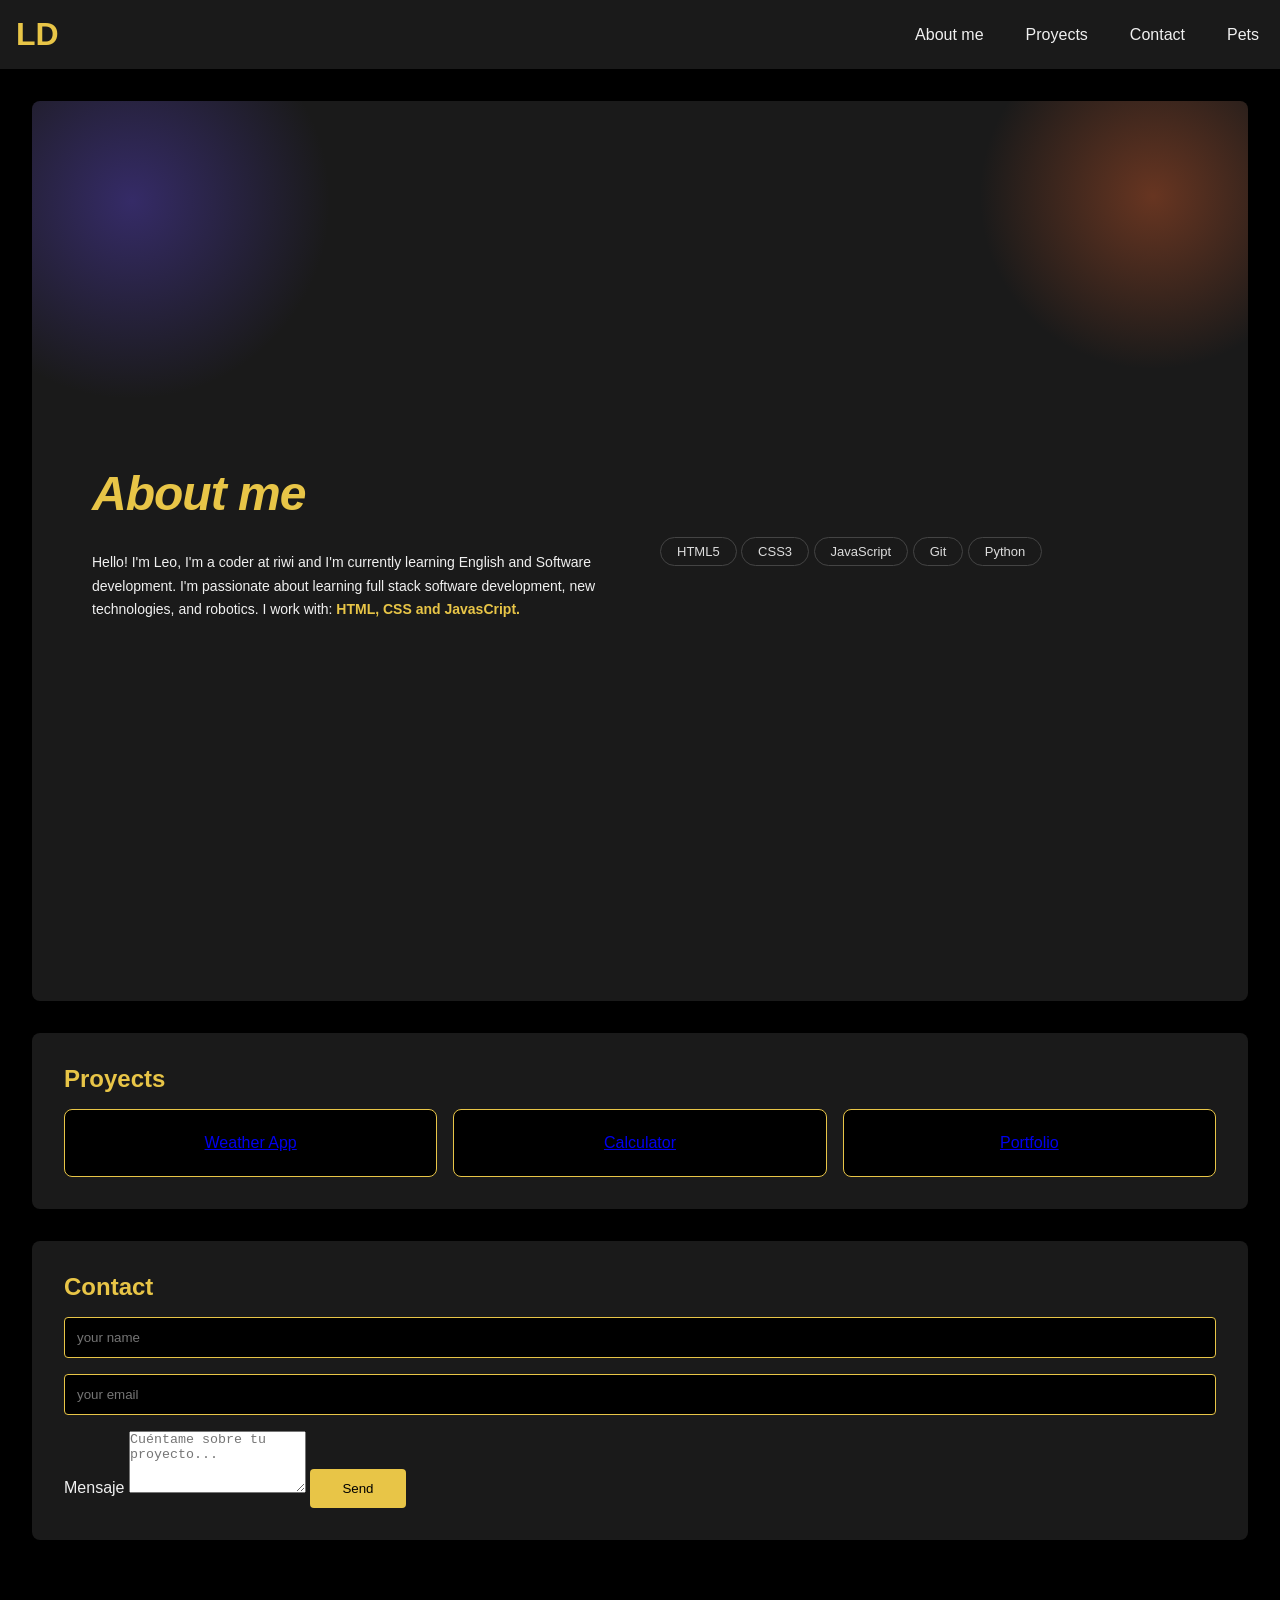
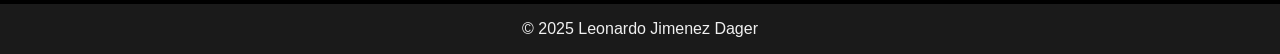
==== index.html @ 305fc496 "a" ====
<!DOCTYPE html>
<html lang="es">

<head>
    <meta charset="UTF-8">
    <meta name="viewport" content="width=device-width, initial-scale=1.0">
    <title>LeonardoFRNG</title>
    <link rel="stylesheet" href="./src/css/styles.css">

</head>

<body>
    <header>
        <h1>LD</h1>
        <nav>
            <a href="#about-me">About me</a>
            <a href="#proyects">Proyects</a>
            <a href="#contact">Contact</a>
            <a href="./src/views/pets.html">Pets</a>
        </nav>
    </header>

    <main>
        <section id="about-me">
            <div class="sobre-mi__inner">
                <div class="sobre-mi-izq">
                    <h2 class="sobre-mi-titulo">About me</h2>
                    <p class="sobre-mi-text">Hello! I'm Leo, I'm a coder at riwi and I'm currently learning English and
                        Software development. I'm
                        passionate about learning full stack software development, new technologies, and robotics. I
                        work with: <strong>
                            HTML, CSS and JavasCript.
                        </strong></p>
                </div>

                <div class="sobre-mi-drch">
                    <span class="tag">HTML5</span>
                    <span class="tag">CSS3</span>
                    <span class="tag">JavaScript</span>
                    <span class="tag">Git</span>
                    <span class="tag">Python</span>
                </div>
        </section>
        <section id="proyects">
            <h2>Proyects</h2>
            <ul class="projects-grid">
                <li>
                    <a href="#">Weather App</a>
                </li>
                <li>
                    <a href="#">Calculator</a>
                </li>
                <li>
                    <a href="#">Portfolio</a>
                </li>
            </ul>
        </section>
        <section id="contact">
            <h2>Contact</h2>
            <form>
                <input type="text" placeholder="your name">
                <input type="email" placeholder="your email">
                <label for="mensaje">Mensaje</label>
                <textarea id="mensaje" name="mensaje" rows="4" placeholder="Cuéntame sobre tu proyecto..."
                    required></textarea>
                <button type="submit">Send</button>
            </form>
        </section>
    </main>

    <footer>
        <p>© 2025 Leonardo Jimenez Dager</p>
    </footer>
</body>

</html>
---- src/css/styles.css ----
*{
    margin: 0%;
    padding: 0%;
    box-sizing: border-box;
}

:root{
    --color-fondo: #000000;
    --color-fondo-secundario: #1a1a1a;
    --color-acento-principal: #e8c547;
    --color-texto-principal: #f0f0f0;
    --color-texto-secundario: #000000;
    --font-display:    'Syne', sans-serif;


}

body {
    background-color: var(--color-fondo);
    margin: 0;
    font-family: sans-serif;
    color: var(--color-texto-principal);
}

header {
    background-color: var(--color-fondo-secundario);
    padding: 1rem;
    display: flex;
    justify-content: space-between;
    align-items: center;
}

header h1{
    color: var(--color-acento-principal);
    font-family: var(--font-display);
    
}

nav a {
    color: var(--color-texto-principal);
    text-decoration: none;
    transition: color 0.3s ease;
    padding: 5px;
    
}

nav a:hover{
    color: var(--color-acento-principal);
    
}

main{
    padding: 2rem;
}

section{
    background-color: var(--color-fondo-secundario);
    padding: 2rem;
    margin-bottom: 2rem;
    border-radius: 8px;
}

h2{
    color: var(--color-acento-principal);
    margin-bottom: 1rem;
}

footer{
    background-color: var(--color-fondo-secundario);
    padding: 1rem;
    text-align: center;
}

form input{
    width: 100%;
    padding: 0.75rem;
    margin-bottom: 1rem;
    background-color: var(--color-fondo);
    border: 1px solid var(--color-acento-principal);
    border-radius: 4px;
    color: var(--color-texto-principal)

}

button{
    background-color: var(--color-acento-principal);
    color: var(--color-fondo);
    padding: 0.75rem 2rem;
    border: none;
    border-radius: 4px;
    cursor: pointer;
}

li{
    list-style: none;
}

img{
    max-width: 100%;
    width: 200px;
    height: 170px;
    object-fit: cover;
    border-radius: 8px;
}

article{
    margin-bottom: 2rem;
}

article h3{
    color: var(--color-acento-principal);
    margin: 0.5rem 0;
}

nav{
    display: flex;
    gap: 2rem;
}

.projects-grid {
    display: grid;
    grid-template-columns: repeat(3, 1fr);
    gap: 1rem;
}

.projects-grid li{
    background-color: var(--color-fondo);
    padding: 1.5rem;
    border-radius: 8px;
    border: 1px solid var(--color-acento-principal);
    text-align: center;
}

.projects-grid li:hover{
    background-color: var(--color-acento-principal);
}

#about-me {
    font-family: 'Inter', sans-serif;   /* ← faltaba la coma */
    height: 100vh;
    display: flex;
    align-items: center;
    padding: 0 60px;                    /* ← tenías "60 px" con espacio, eso lo rompe */
    position: relative;                 /* ← faltaba esto para los destellos */
    overflow: hidden;                   /* ← faltaba esto para los destellos */
}

.sobre-mi__inner {
    display: flex;
    justify-content: space-between;
    gap: 40px;
    width: 100%;
    align-items: center;                /* ← cambia flex-start por center */
}

.sobre-mi-drch {
    flex: 1;
}

.sobre-mi-izq {
    flex: 1;
    display: flex;
    flex-wrap: wrap;
    gap: 10px;
    align-content: flex-start;
}


.sobre-mi-titulo {
    font-size: 48px;
    font-weight: 900;
    font-style: italic;
    letter-spacing: -1px;
    margin-bottom: 20px;
}

.sobre-mi-text {
    font-size: 14px;
    line-height: 1.7;
    margin-bottom: 14px;
}

.sobre-mi-text strong {
    color: var(--color-acento-principal);
}

.tag {
  border: 1px solid #444;
  color: #ddd;
  border-radius: 999px;
  padding: 6px 16px;
  font-size: 13px;
}

#about-me::before {
    content: '';
    position: absolute;
    top: -100px;
    left: -100px;
    width: 400px;
    height: 400px;
    background: radial-gradient(circle, rgba(80, 60, 180, 0.5), transparent 70%);
    pointer-events: none;
}

/* Destello naranja arriba a la derecha */
#about-me::after {
    content: '';
    position: absolute;
    top: -80px;
    right: -80px;
    width: 350px;
    height: 350px;
    background: radial-gradient(circle, rgba(180, 80, 40, 0.5), transparent 70%);
    pointer-events: none;
}
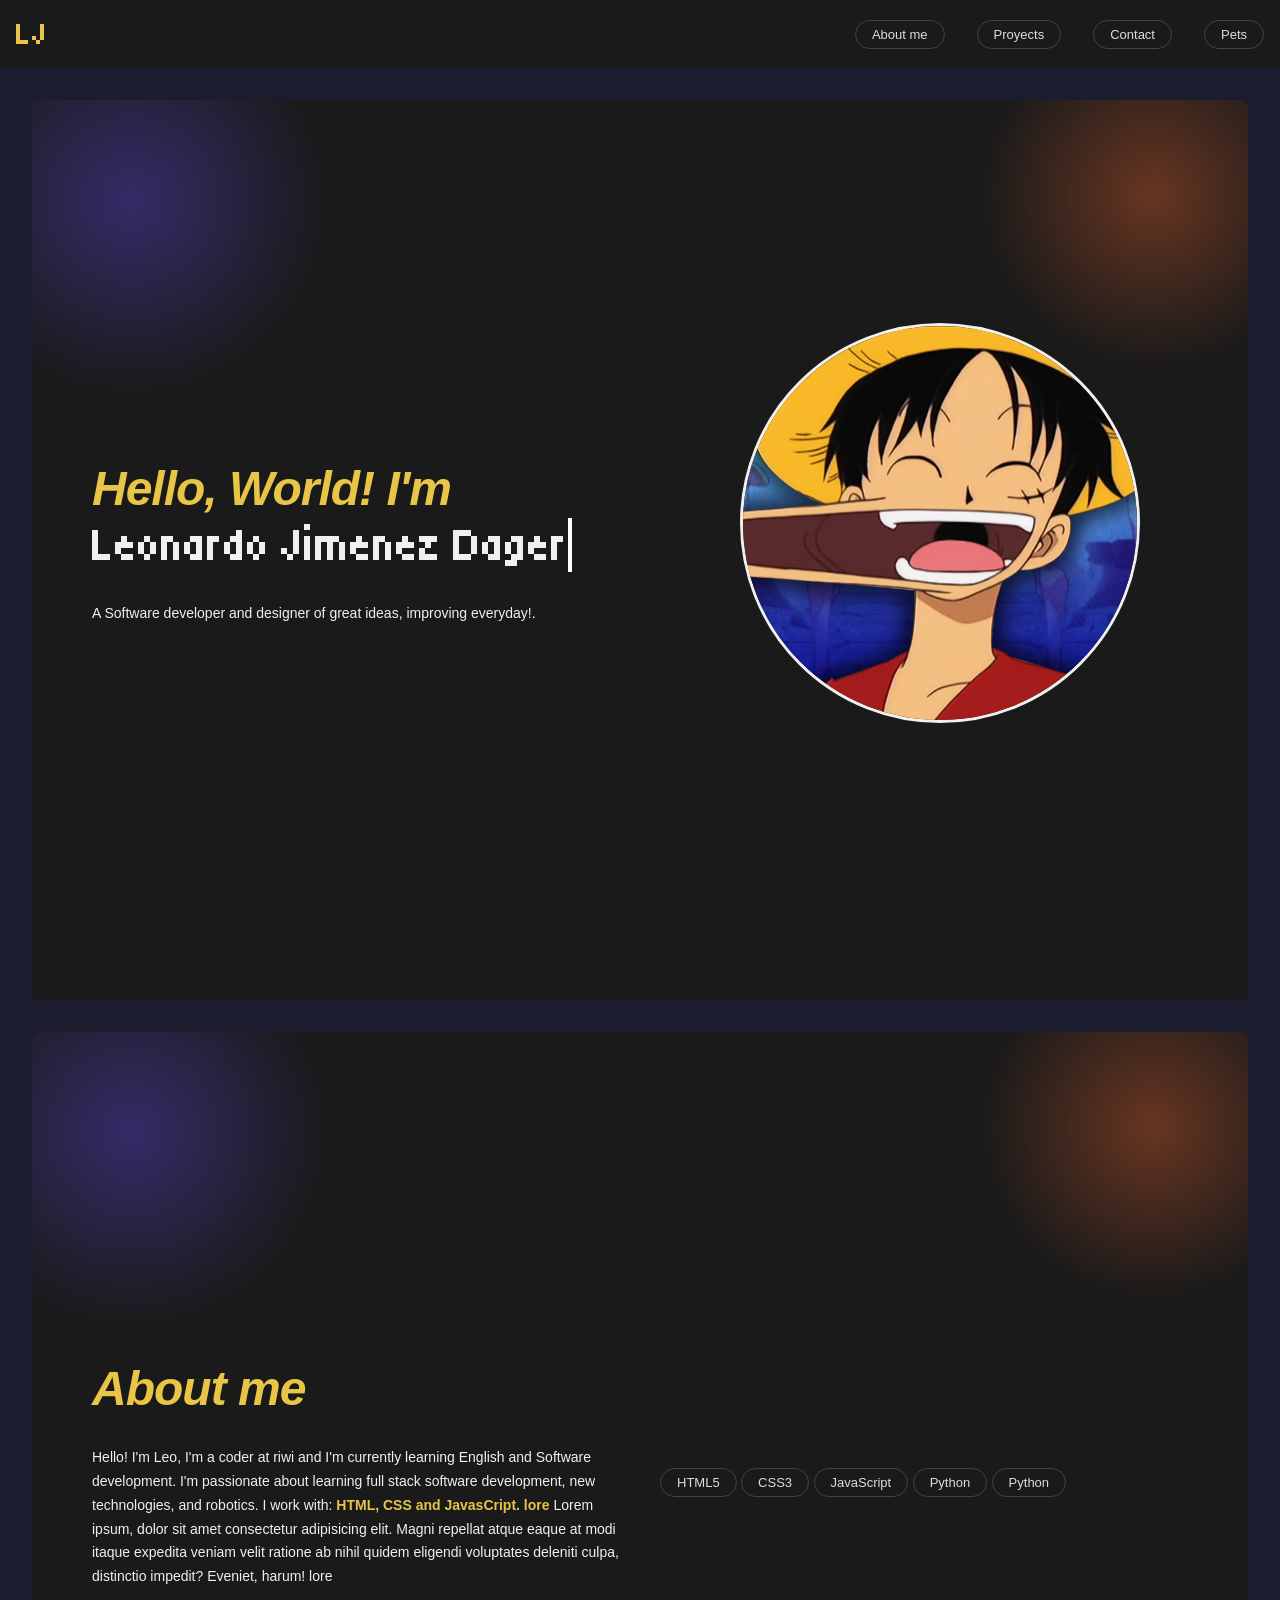
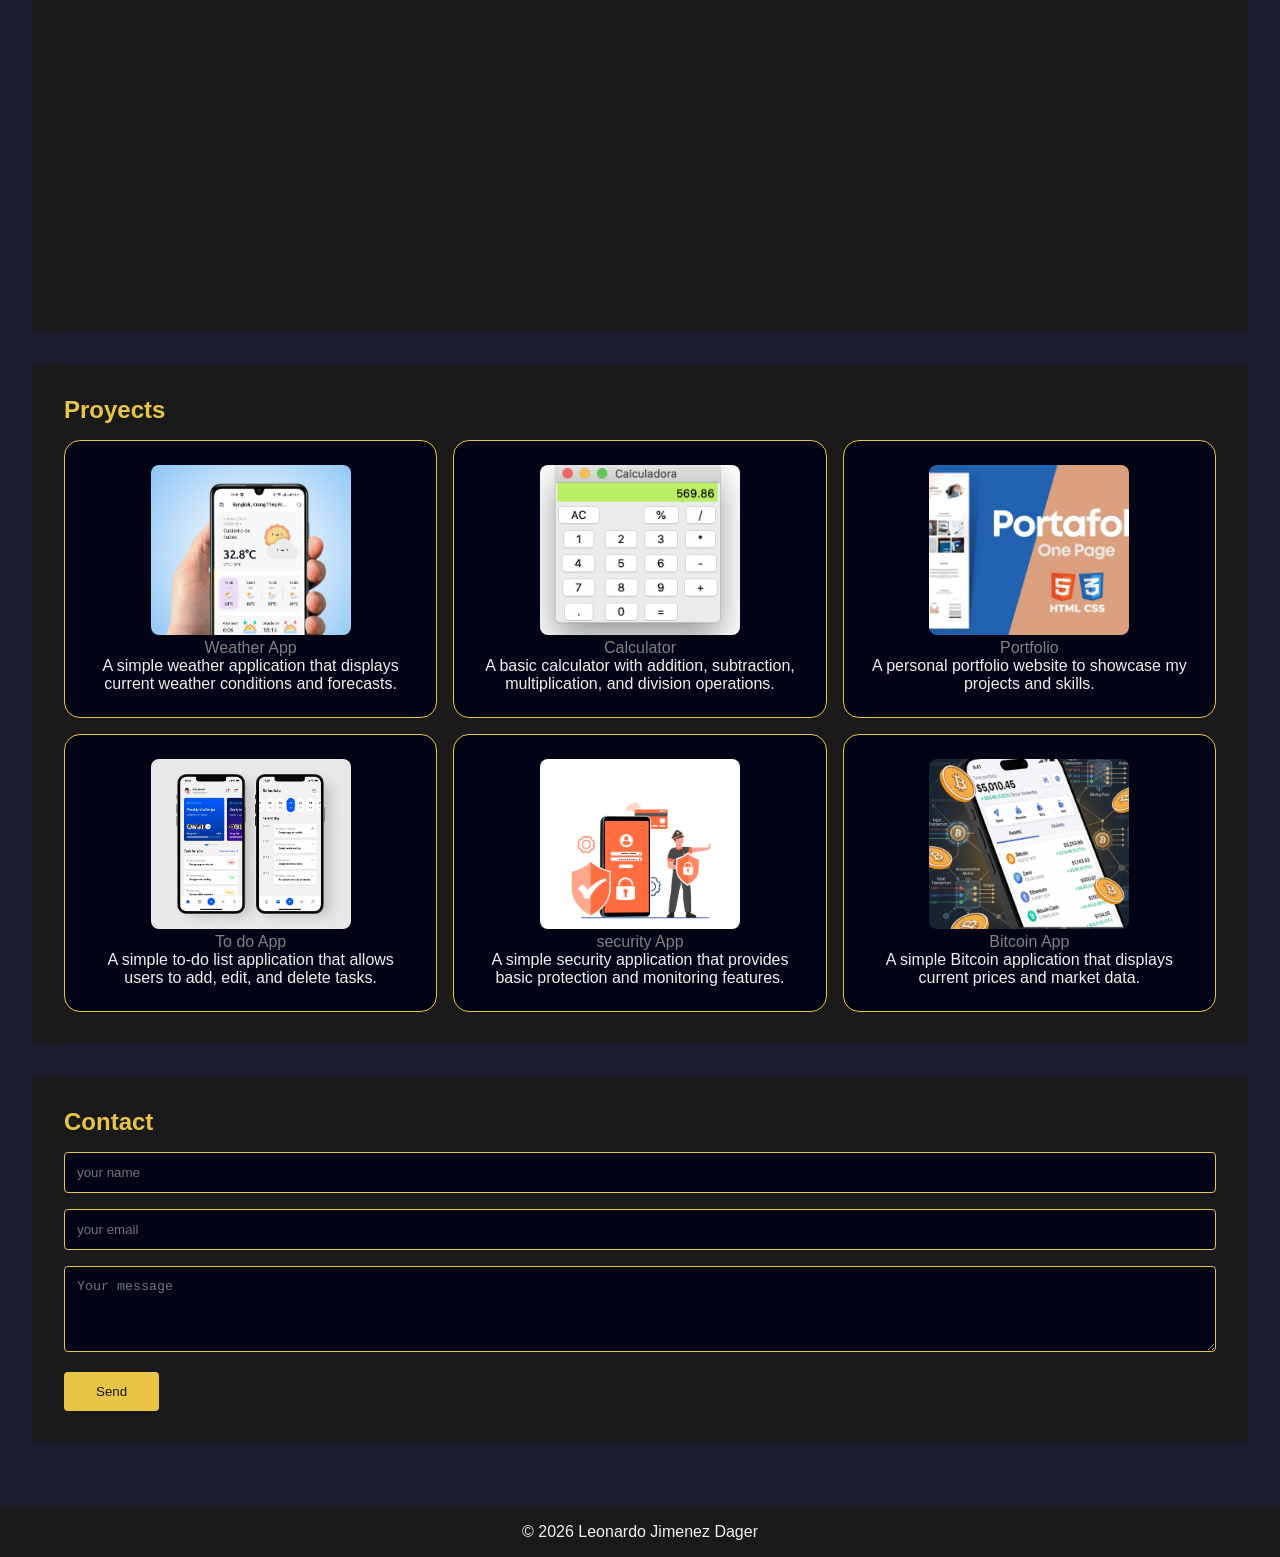
==== commit 84b39888: "g" ====
--- a/index.html
+++ b/index.html
@@ -6,21 +6,34 @@
     <meta name="viewport" content="width=device-width, initial-scale=1.0">
     <title>LeonardoFRNG</title>
     <link rel="stylesheet" href="./src/css/styles.css">
-
+    <link rel="preconnect" href="https://fonts.googleapis.com">
+    <link rel="preconnect" href="https://fonts.gstatic.com" crossorigin>
+    <link href="https://fonts.googleapis.com/css2?family=Comic+Relief:wght@400;700&family=DM+Serif+Display:ital@0;1&family=Doto:wght@100..900&family=DynaPuff:wght@400..700&family=Instrument+Serif:ital@0;1&family=Lobster+Two:ital,wght@0,400;0,700;1,400;1,700&family=Petit+Formal+Script&family=Shadows+Into+Light+Two&family=Story+Script&family=Tiny5&display=swap" rel="stylesheet">
 </head>
 
 <body>
     <header>
-        <h1>LD</h1>
+        <h1 class="logo-texto">LJ</h1>
         <nav>
-            <a href="#about-me">About me</a>
-            <a href="#proyects">Proyects</a>
-            <a href="#contact">Contact</a>
-            <a href="./src/views/pets.html">Pets</a>
+            <a href="#about-me" class="tag">About me</a>
+            <a href="#proyects" class="tag">Proyects</a>
+            <a href="#contact" class="tag">Contact</a>
+            <a href="./src/views/pets.html" class="tag">Pets</a>
         </nav>
     </header>
 
     <main>
+        <section id="about-me">
+            <div class="sobre-mi__inner">
+                <div class="sobre-mi-izq">
+                    <h2 class="sobre-mi-titulo">Hello, World! I'm <br><strong class="nombre">Leonardo Jimenez Dager</strong></h2>
+                    <p class="sobre-mi-text">A Software developer and designer of great ideas, improving everyday!.</p>
+                </div>
+
+                <div class="sobre-mi-drch">
+                    <img src="./public/img/luffy.avif" alt="">
+                </div>
+        </section>
         <section id="about-me">
             <div class="sobre-mi__inner">
                 <div class="sobre-mi-izq">
@@ -29,47 +42,68 @@
                         Software development. I'm
                         passionate about learning full stack software development, new technologies, and robotics. I
                         work with: <strong>
-                            HTML, CSS and JavasCript.
-                        </strong></p>
+                            HTML, CSS and JavasCript. lore
+                        </strong>Lorem ipsum, dolor sit amet consectetur adipisicing elit. Magni repellat atque eaque at
+                        modi itaque expedita veniam velit ratione ab nihil quidem eligendi voluptates deleniti culpa,
+                        distinctio impedit? Eveniet, harum! lore</p>
                 </div>
 
                 <div class="sobre-mi-drch">
                     <span class="tag">HTML5</span>
                     <span class="tag">CSS3</span>
                     <span class="tag">JavaScript</span>
-                    <span class="tag">Git</span>
+                    <span class="tag">Python</span>
                     <span class="tag">Python</span>
                 </div>
         </section>
         <section id="proyects">
-            <h2>Proyects</h2>
-            <ul class="projects-grid">
-                <li>
-                    <a href="#">Weather App</a>
-                </li>
-                <li>
-                    <a href="#">Calculator</a>
-                </li>
-                <li>
-                    <a href="#">Portfolio</a>
-                </li>
-            </ul>
+            <div class="proyectos-grid">
+                <h2>Proyects</h2>
+                <ul class="projects-grid">
+                    <div>
+                        <li>
+                            <a href="#"><img src="./public/img/weather.jpeg" alt=""><br>Weather App</a>
+                            <p>A simple weather application that displays current weather conditions and forecasts.</p>
+                        </li>
+                    </div>
+                    <li>
+                        <a href="#"><img src="./public/img/calculator.png" alt=""><br>Calculator</a>
+                        <p>A basic calculator with addition, subtraction, multiplication, and division operations.</p>
+                    </li>
+                    <li>
+                        <a href="#"><img src="./public/img/portfolio.jpg" alt=""><br>Portfolio</a>
+                        <p>A personal portfolio website to showcase my projects and skills.</p>
+                    </li>
+                    <div>
+                        <li>
+                            <a href="#"><img src="./public/img/todoapp.webp" alt=""><br>To do App</a>
+                            <p>A simple to-do list application that allows users to add, edit, and delete tasks.</p>
+                        </li>
+                    </div>
+                    <li>
+                        <a href="#"><img src="./public/img/app-security.png" alt=""><br>security App</a>
+                        <p>A simple security application that provides basic protection and monitoring features.</p>
+                    </li>
+                    <li>
+                        <a href="#"><img src="./public/img/btc.png" alt=""><br>Bitcoin App</a>
+                        <p>A simple Bitcoin application that displays current prices and market data.</p>
+                    </li>
+                </ul>
+            </div>
         </section>
         <section id="contact">
             <h2>Contact</h2>
             <form>
                 <input type="text" placeholder="your name">
                 <input type="email" placeholder="your email">
-                <label for="mensaje">Mensaje</label>
-                <textarea id="mensaje" name="mensaje" rows="4" placeholder="Cuéntame sobre tu proyecto..."
-                    required></textarea>
-                <button type="submit">Send</button>
+                <textarea id="mensaje" name="mensaje" rows="4" placeholder="Your message" required></textarea>
+                <button class="input-mensaje" type="submit">Send</button>
             </form>
         </section>
     </main>
 
     <footer>
-        <p>© 2025 Leonardo Jimenez Dager</p>
+        <p>© 2026 Leonardo Jimenez Dager</p>
     </footer>
 </body>
 
--- a/src/css/styles.css
+++ b/src/css/styles.css
@@ -5,7 +5,7 @@
 }
 
 :root{
-    --color-fondo: #000000;
+    --color-fondo: #000116e3;
     --color-fondo-secundario: #1a1a1a;
     --color-acento-principal: #e8c547;
     --color-texto-principal: #f0f0f0;
@@ -126,7 +126,7 @@
 .projects-grid li{
     background-color: var(--color-fondo);
     padding: 1.5rem;
-    border-radius: 8px;
+    border-radius: 1em;
     border: 1px solid var(--color-acento-principal);
     text-align: center;
 }
@@ -136,13 +136,13 @@
 }
 
 #about-me {
-    font-family: 'Inter', sans-serif;   /* ← faltaba la coma */
+    font-family: 'Inter', sans-serif;   
     height: 100vh;
     display: flex;
     align-items: center;
-    padding: 0 60px;                    /* ← tenías "60 px" con espacio, eso lo rompe */
-    position: relative;                 /* ← faltaba esto para los destellos */
-    overflow: hidden;                   /* ← faltaba esto para los destellos */
+    padding: 0 60px;                    
+    position: relative;                 
+    overflow: hidden;                   
 }
 
 .sobre-mi__inner {
@@ -150,13 +150,24 @@
     justify-content: space-between;
     gap: 40px;
     width: 100%;
-    align-items: center;                /* ← cambia flex-start por center */
+    align-items: center;               
 }
 
 .sobre-mi-drch {
     flex: 1;
 }
 
+.sobre-mi-drch img {
+    height: 25rem;
+    width: 25rem;
+    border-radius: 50%;
+    object-fit: cover;
+    position: relative;
+    top: -25px;
+    left: 80px;
+    border: solid;
+    border: color(srgb red green blue);
+}
 .sobre-mi-izq {
     flex: 1;
     display: flex;
@@ -203,7 +214,7 @@
     pointer-events: none;
 }
 
-/* Destello naranja arriba a la derecha */
+
 #about-me::after {
     content: '';
     position: absolute;
@@ -214,3 +225,55 @@
     background: radial-gradient(circle, rgba(180, 80, 40, 0.5), transparent 70%);
     pointer-events: none;
 }
+
+.projects-grid a {
+    text-decoration: none;
+    color:#818181
+    
+}
+
+.mascotas-grid {
+    display: grid;
+    grid-template-columns: repeat(3, 1fr);
+    gap: 1rem;
+}
+
+#mensaje {
+    width: 100%;
+    padding: 0.75rem;
+    margin-bottom: 1rem;
+    background-color: var(--color-fondo);
+    border: 1px solid var(--color-acento-principal);
+    border-radius: 4px;
+    color: var(--color-texto-principal)
+}
+
+.nombre {
+    color: var(--color-texto-principal);
+    font-family: "Tiny5", sans-serif;
+    font-weight: 400;
+    font-style: normal;
+}
+
+.logo-texto {
+    font-family: "Tiny5", sans-serif;
+    font-weight: 400;
+    font-style: normal;
+}
+
+.nombre {
+    overflow: hidden;
+    border-right: 4px solid #ffffff;
+    white-space: nowrap;
+    width: 0;
+    animation: typing 5s steps(30, start), blink 0.7s step-start infinite;
+}
+
+@keyframes typing {
+    from {width: 0;}
+    to {width: 100%;}
+}
+
+@keyframes blink {
+    50% {border-color: transparent;}
+}
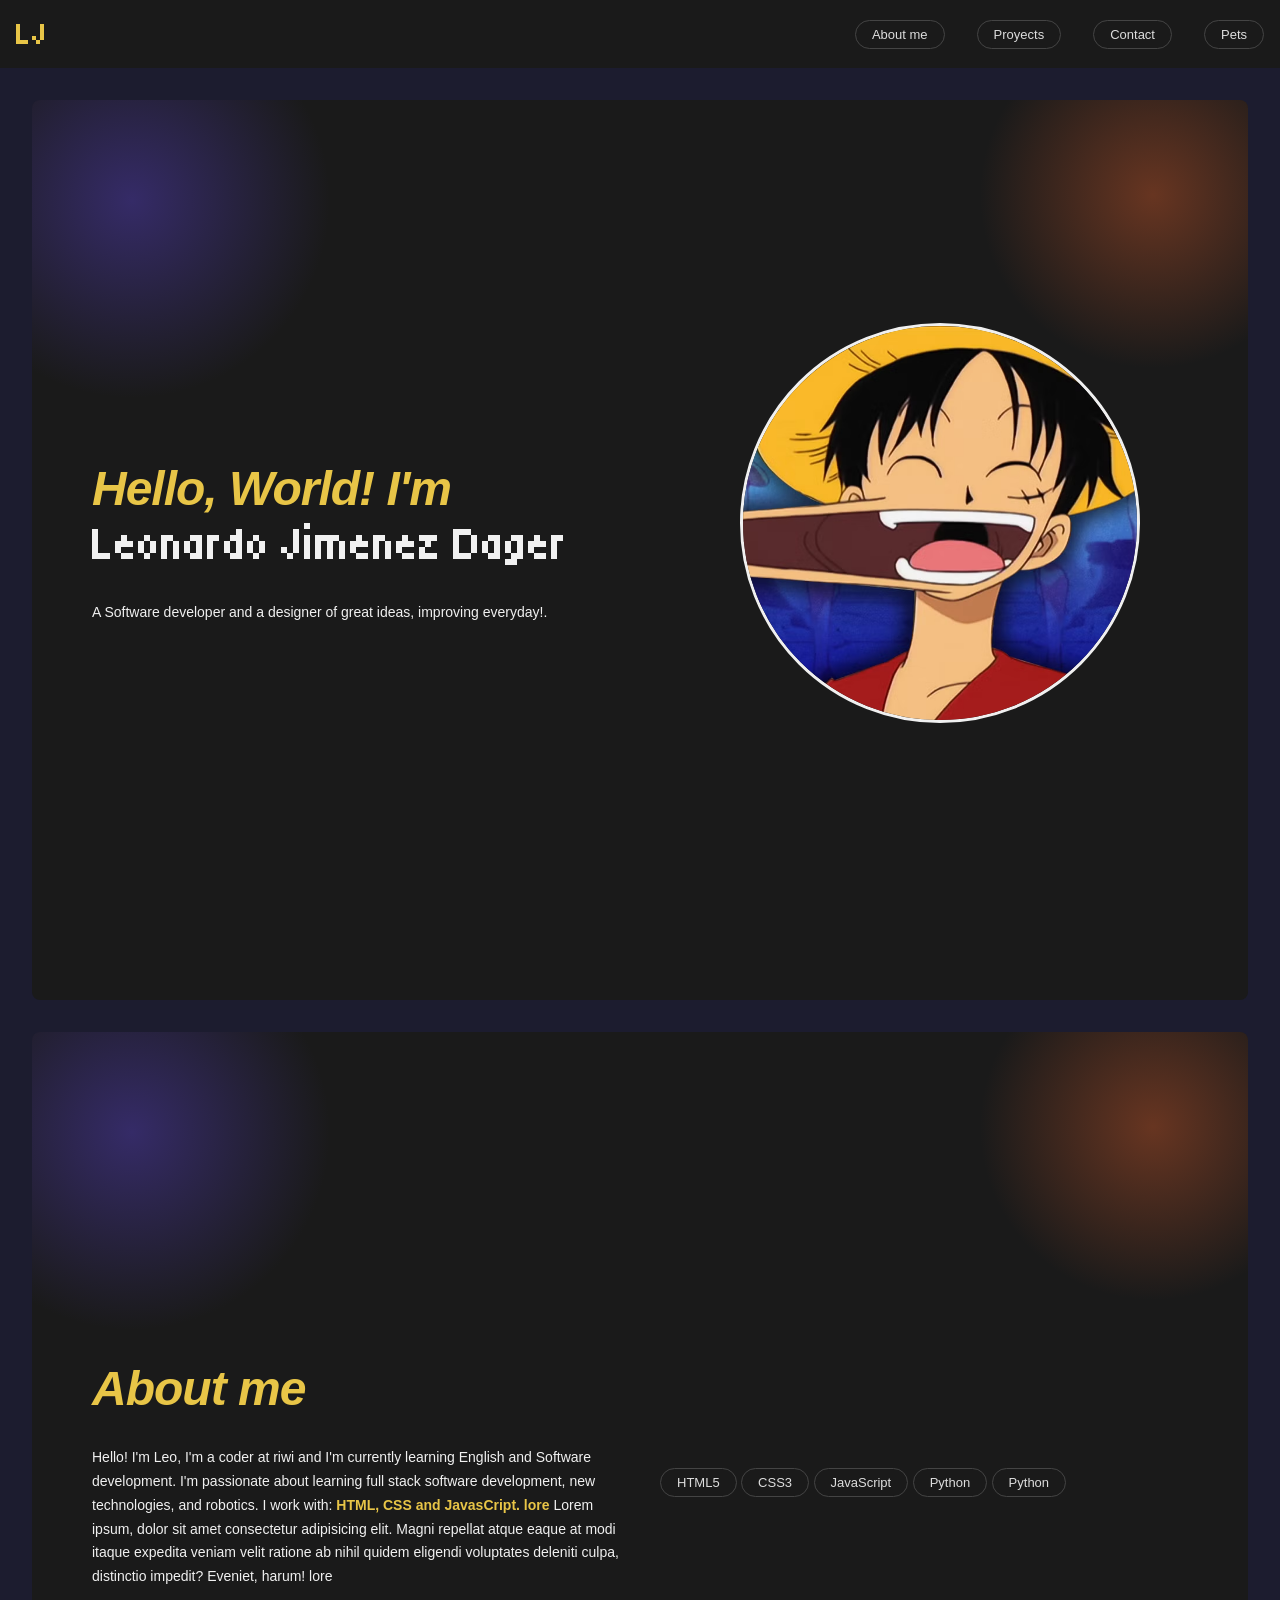
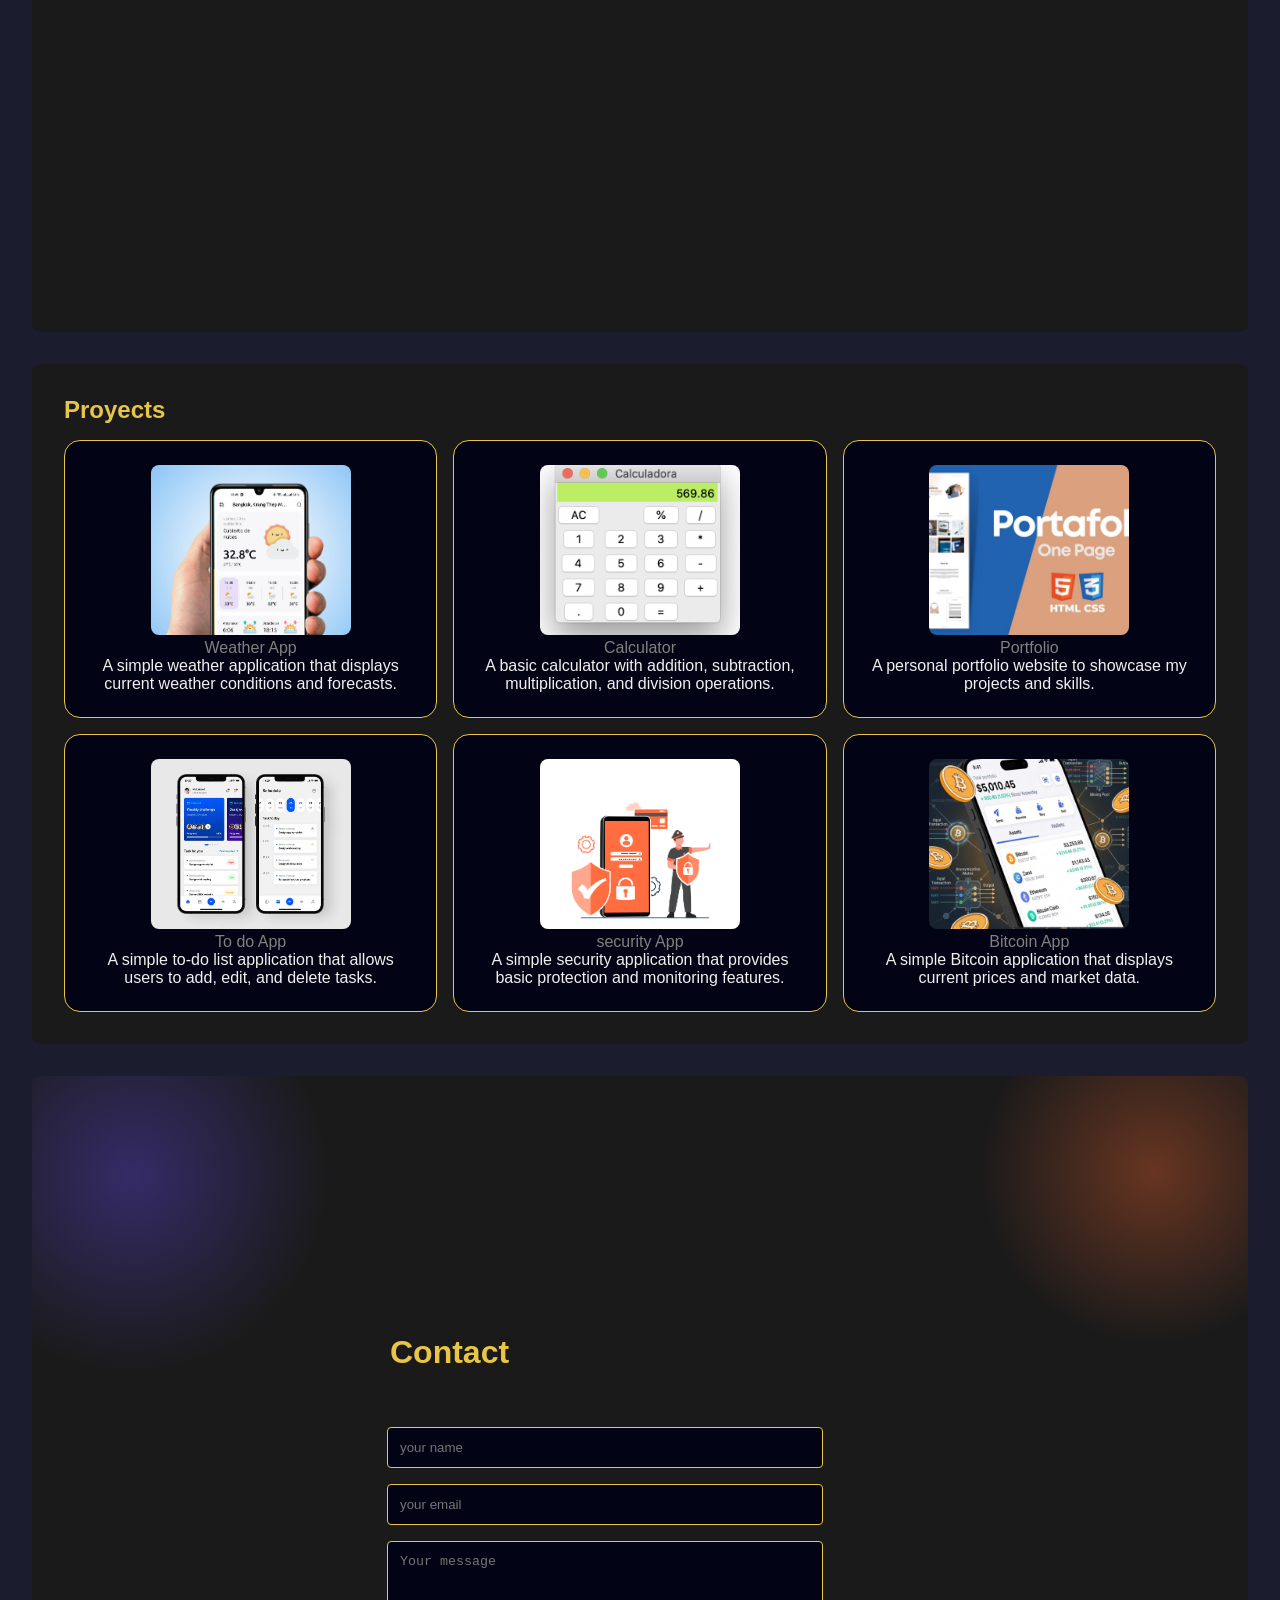
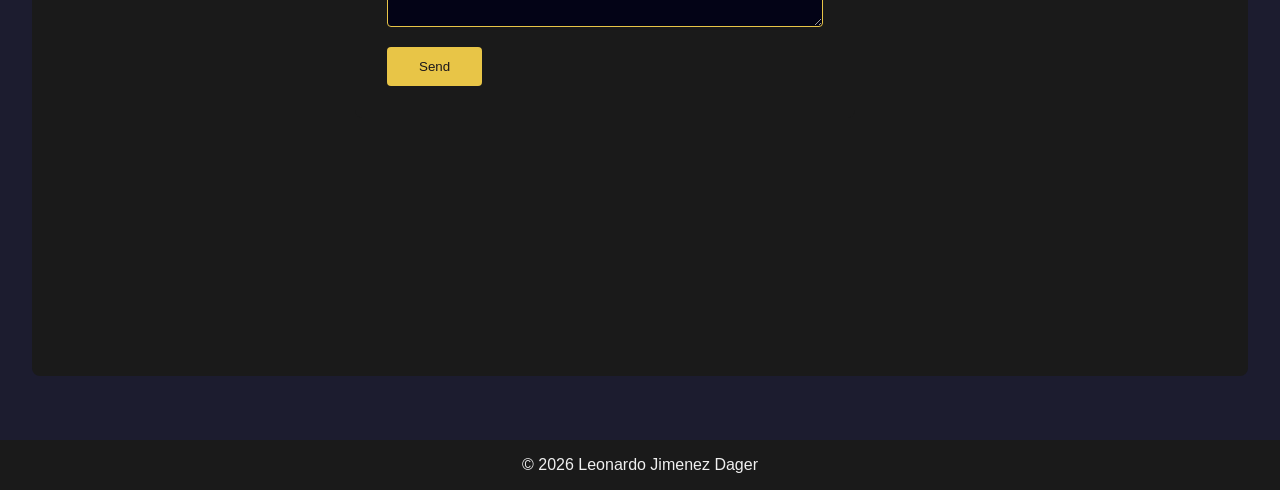
==== commit b65004fb: "yes" ====
--- a/index.html
+++ b/index.html
@@ -8,7 +8,9 @@
     <link rel="stylesheet" href="./src/css/styles.css">
     <link rel="preconnect" href="https://fonts.googleapis.com">
     <link rel="preconnect" href="https://fonts.gstatic.com" crossorigin>
-    <link href="https://fonts.googleapis.com/css2?family=Comic+Relief:wght@400;700&family=DM+Serif+Display:ital@0;1&family=Doto:wght@100..900&family=DynaPuff:wght@400..700&family=Instrument+Serif:ital@0;1&family=Lobster+Two:ital,wght@0,400;0,700;1,400;1,700&family=Petit+Formal+Script&family=Shadows+Into+Light+Two&family=Story+Script&family=Tiny5&display=swap" rel="stylesheet">
+    <link
+        href="https://fonts.googleapis.com/css2?family=Comic+Relief:wght@400;700&family=DM+Serif+Display:ital@0;1&family=Doto:wght@100..900&family=DynaPuff:wght@400..700&family=Instrument+Serif:ital@0;1&family=Lobster+Two:ital,wght@0,400;0,700;1,400;1,700&family=Petit+Formal+Script&family=Shadows+Into+Light+Two&family=Story+Script&family=Tiny5&display=swap"
+        rel="stylesheet">
 </head>
 
 <body>
@@ -23,11 +25,14 @@
     </header>
 
     <main>
-        <section id="about-me">
+        <section id="welcome">
             <div class="sobre-mi__inner">
                 <div class="sobre-mi-izq">
-                    <h2 class="sobre-mi-titulo">Hello, World! I'm <br><strong class="nombre">Leonardo Jimenez Dager</strong></h2>
-                    <p class="sobre-mi-text">A Software developer and designer of great ideas, improving everyday!.</p>
+                    <h2 class="sobre-mi-titulo">Hello, World! I'm <br>
+                        <strong class="nombre">Leonardo Jimenez Dager</strong>
+                    </h2>
+                    <p class="sobre-mi-text">A Software developer and a designer of great ideas, improving everyday!.
+                    </p>
                 </div>
 
                 <div class="sobre-mi-drch">
--- a/src/css/styles.css
+++ b/src/css/styles.css
@@ -248,32 +248,155 @@
     color: var(--color-texto-principal)
 }
 
+.logo-texto {
+    font-family: "Tiny5", sans-serif;
+    font-weight: 400;
+    font-style: normal;
+}
+
 .nombre {
+    display: inline-block;
+    overflow: hidden;
+    white-space: nowrap;
+    width: 0;
+    border-right: 3px solid var(--color-acento-principal);
     color: var(--color-texto-principal);
     font-family: "Tiny5", sans-serif;
     font-weight: 400;
     font-style: normal;
-}
-
-.logo-texto {
-    font-family: "Tiny5", sans-serif;
-    font-weight: 400;
-    font-style: normal;
-}
-
-.nombre {
-    overflow: hidden;
-    border-right: 4px solid #ffffff;
-    white-space: nowrap;
-    width: 0;
-    animation: typing 5s steps(30, start), blink 0.7s step-start infinite;
+    vertical-align: bottom;
+    animation: typing 3s steps(22, end) forwards;
 }
 
 @keyframes typing {
-    from {width: 0;}
-    to {width: 100%;}
-}
-
-@keyframes blink {
-    50% {border-color: transparent;}
-}
+    0%   { width: 0; border-color: var(--color-acento-principal); }
+    99%  { width: 22ch; border-color: var(--color-acento-principal); }
+    100% { width: 22ch; border-color: transparent; }
+}
+
+@keyframes blink-caret {
+    from, to { border-color: transparent; }
+    50% { border-color: var(--color-acento-principal); }
+}
+
+@keyframes hide-caret {
+    to { border-right: none; }
+}
+
+#welcome {
+    font-family: 'Inter', sans-serif;   
+    height: 100vh;
+    display: flex;
+    align-items: center;
+    padding: 0 60px;                    
+    position: relative;                 
+    overflow: hidden; 
+}
+
+#welcome::before {
+    content: '';
+    position: absolute;
+    top: -100px;
+    left: -100px;
+    width: 400px;
+    height: 400px;
+    background: radial-gradient(circle, rgba(80, 60, 180, 0.5), transparent 70%);
+    pointer-events: none;
+}
+
+#welcome::after {
+    content: '';
+    position: absolute;
+    top: -80px;
+    right: -80px;
+    width: 350px;
+    height: 350px;
+    background: radial-gradient(circle, rgba(180, 80, 40, 0.5), transparent 70%);
+    pointer-events: none;
+}
+
+#welcome .welcome-inner {
+    display: flex;
+    justify-content: space-between;
+    gap: 40px;
+    width: 100%;
+    align-items: center;               
+}
+
+#contact {
+    font-family: 'Inter', sans-serif;   
+    height: 100vh;
+    display: flex;
+    flex-direction: column;
+    align-items: center;
+    justify-content: center;
+    padding: 0 60px;                    
+    position: relative;                 
+    overflow: hidden; 
+}
+
+#contact h2 {
+    color: var(--color-acento-principal);
+    margin-bottom: 1.5rem;
+    font-size: 2rem;
+    width: 100%;
+    max-width: 500px;
+}
+
+#contact form {
+    background-color: var(--color-fondo-secundario);
+    padding: 2rem;
+    border-radius: 8px;
+    width: 100%;
+    max-width: 500px;
+}
+
+#contact::before {
+    content: '';
+    position: absolute;
+    top: -100px;
+    left: -100px;
+    width: 400px;
+    height: 400px;
+    background: radial-gradient(circle, rgba(80, 60, 180, 0.5), transparent 70%);
+    pointer-events: none;
+}
+
+#contact::after {
+    content: '';
+    position: absolute;
+    top: -80px;
+    right: -80px;
+    width: 350px;
+    height: 350px;
+    background: radial-gradient(circle, rgba(180, 80, 40, 0.5), transparent 70%);
+    pointer-events: none;
+}
+
+#contact form {
+    background-color: var(--color-fondo-secundario);
+    padding: 2rem;
+    border-radius: 8px;
+    width: 100%;
+    max-width: 500px;
+    margin: 0 auto;
+    left: 2%;
+    transform: translateX(-7%);
+}
+
+#contact h2{
+    left: 23rem;
+}
+
+.back-home {
+    display: inline-block;
+    margin-top: 1rem;   
+    color: var(--color-texto-principal);
+    text-decoration: none;
+    border: 1px solid var(--color-acento-principal);
+    padding: 0.5rem 1rem;
+    border-radius: 4px;
+    transition: background-color 0.3s ease, color 0.3s ease;
+}
+
+
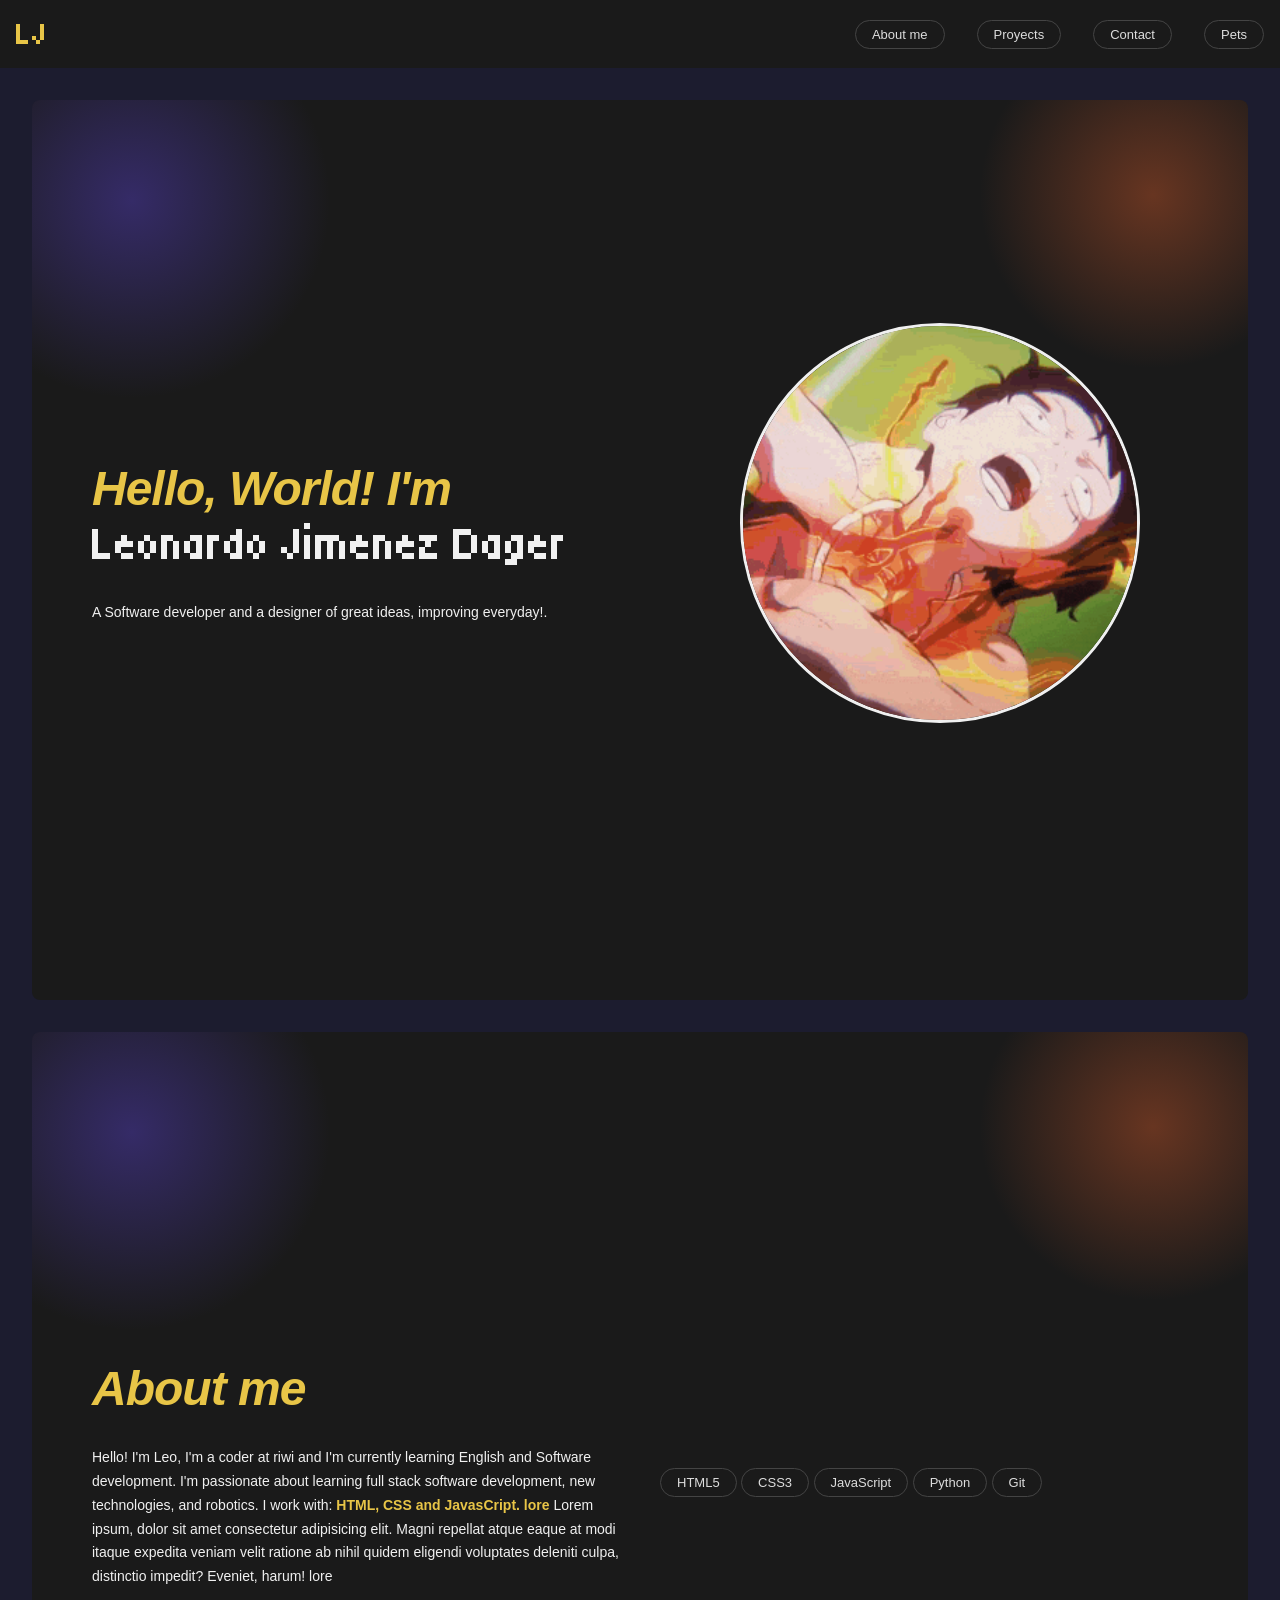
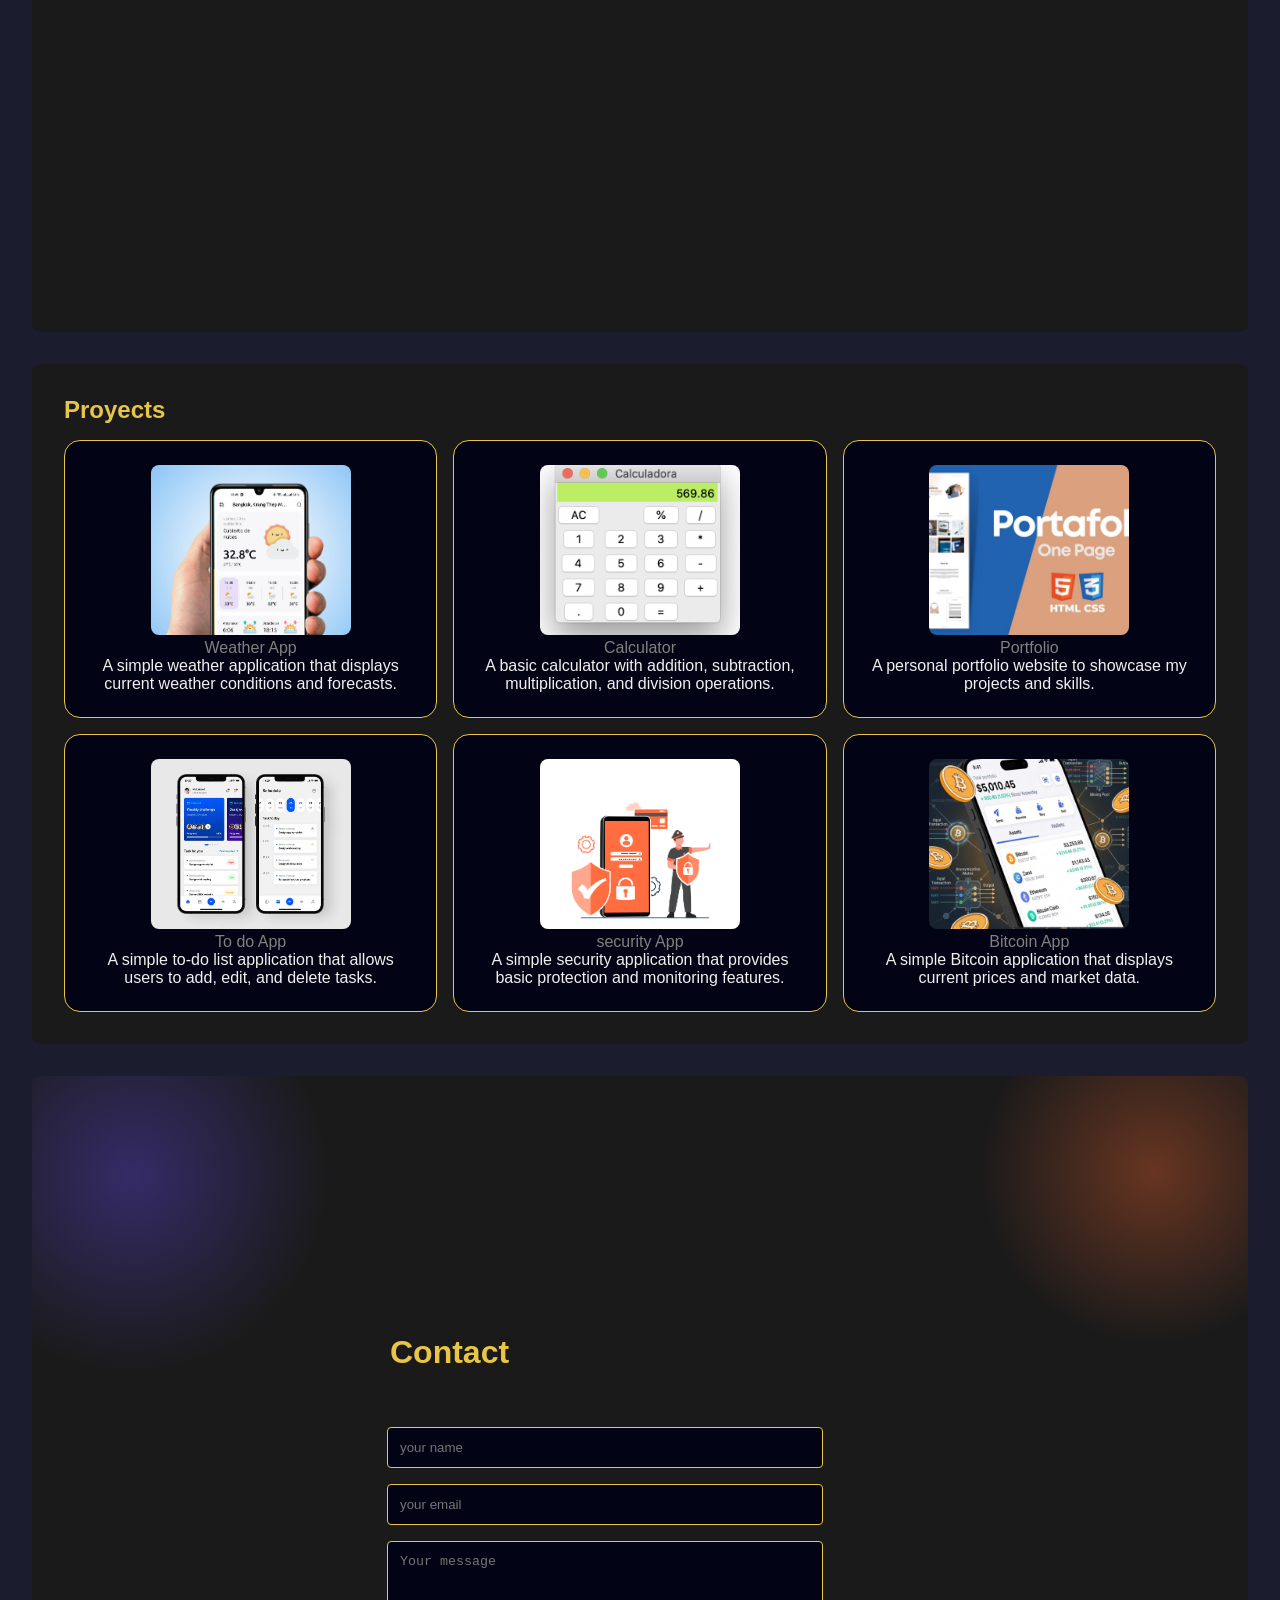
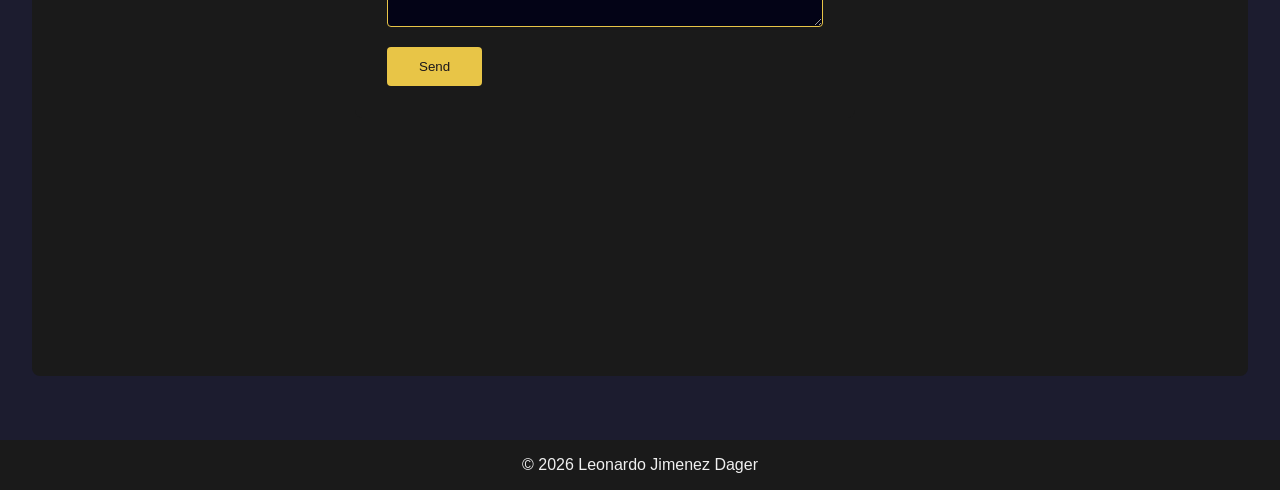
==== commit fb9f1e73: "a" ====
--- a/index.html
+++ b/index.html
@@ -14,7 +14,7 @@
 </head>
 
 <body>
-    <header>
+    <header class="inicio">
         <h1 class="logo-texto">LJ</h1>
         <nav>
             <a href="#about-me" class="tag">About me</a>
@@ -36,7 +36,7 @@
                 </div>
 
                 <div class="sobre-mi-drch">
-                    <img src="./public/img/luffy.avif" alt="">
+                    <img src="./public/img/luffy-gear-5-luffy.gif" alt="">
                 </div>
         </section>
         <section id="about-me">
@@ -58,9 +58,9 @@
                     <span class="tag">CSS3</span>
                     <span class="tag">JavaScript</span>
                     <span class="tag">Python</span>
-                    <span class="tag">Python</span>
+                    <span class="tag">Git</span>
                 </div>
-        </section>
+        </section>  
         <section id="proyects">
             <div class="proyectos-grid">
                 <h2>Proyects</h2>
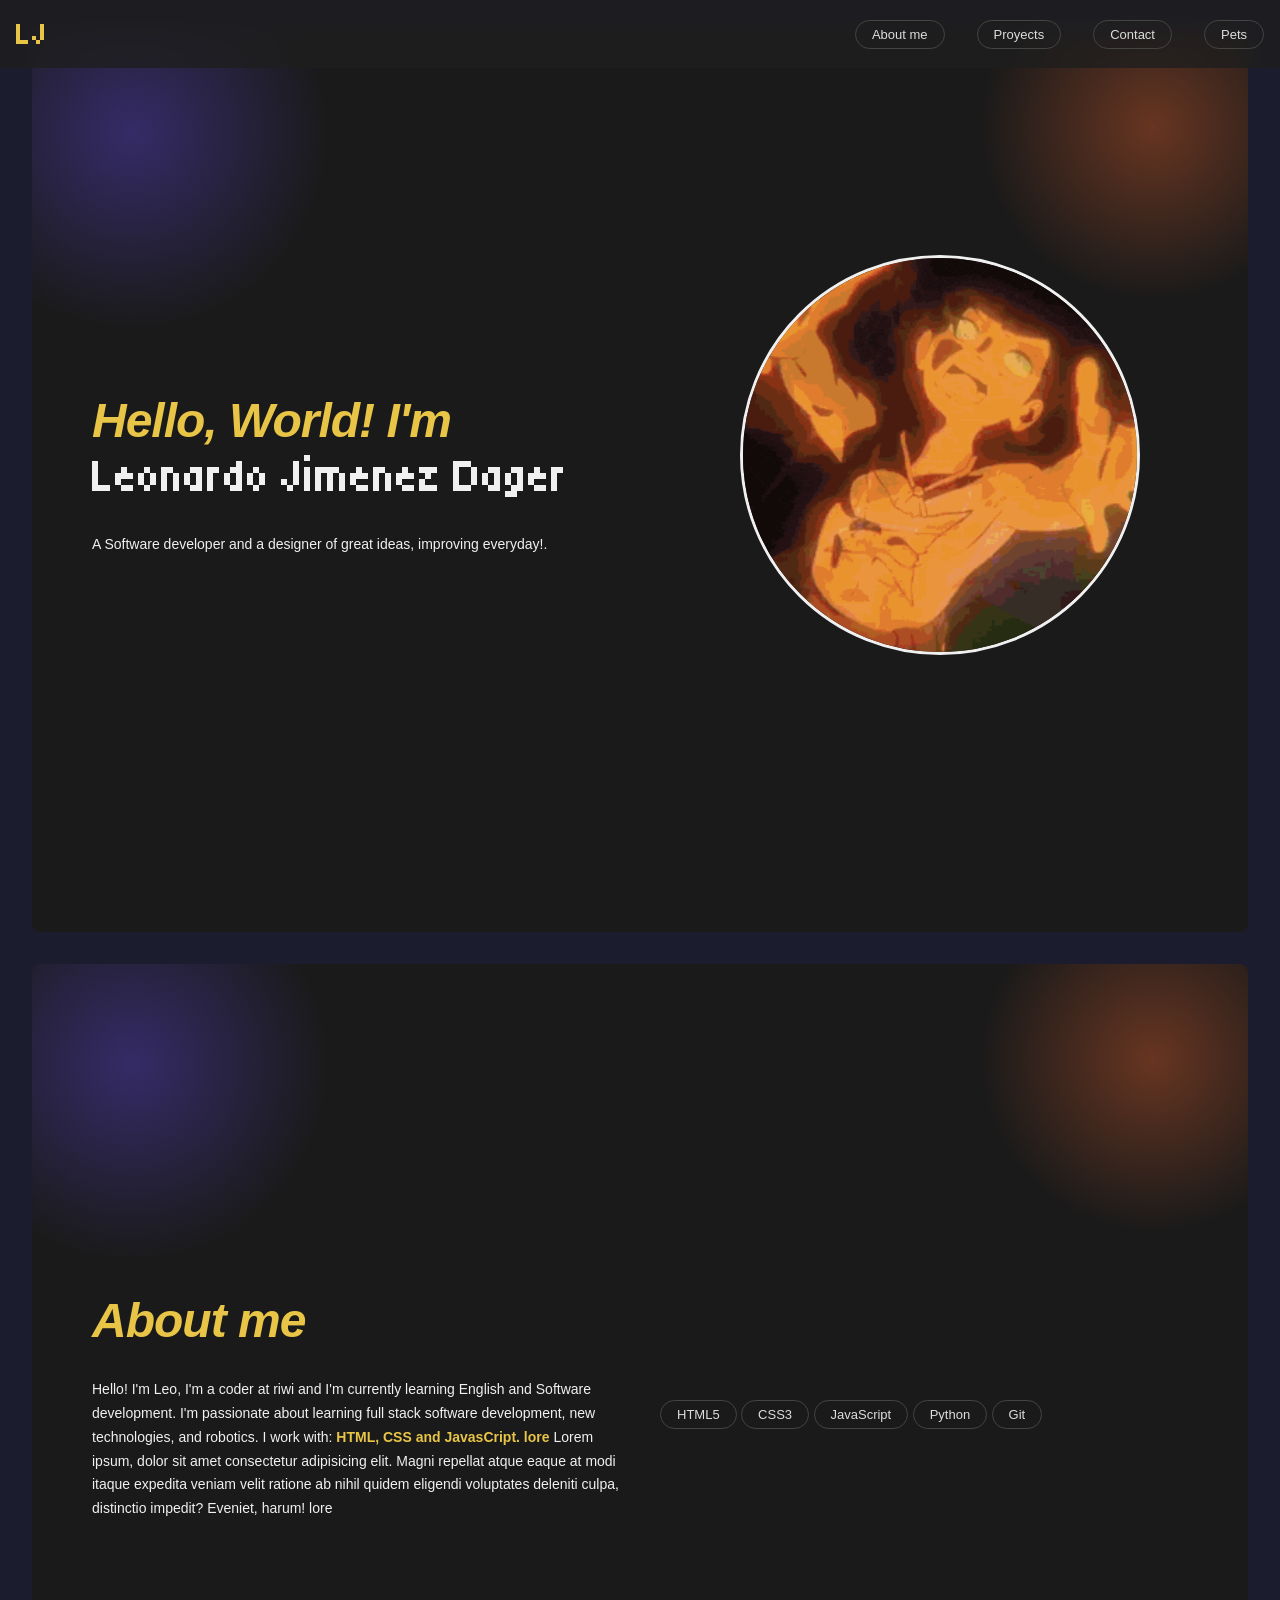
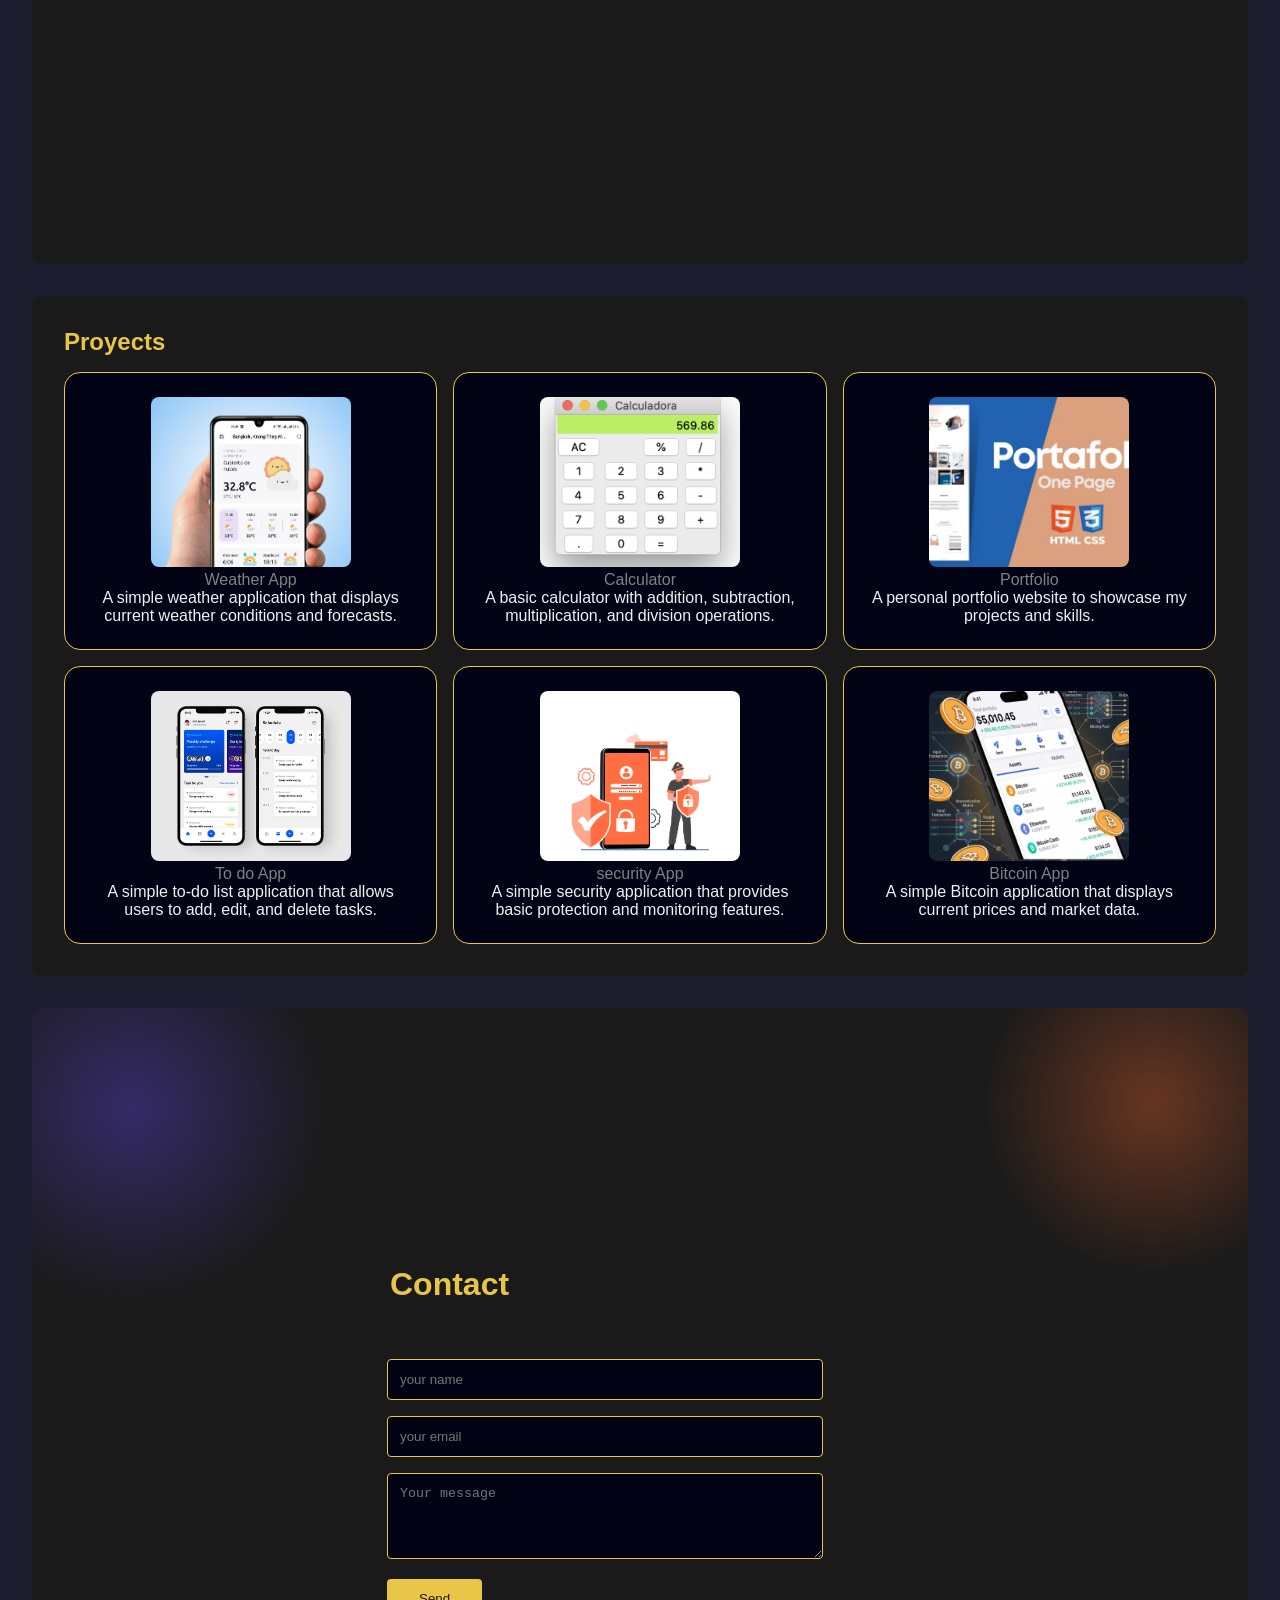
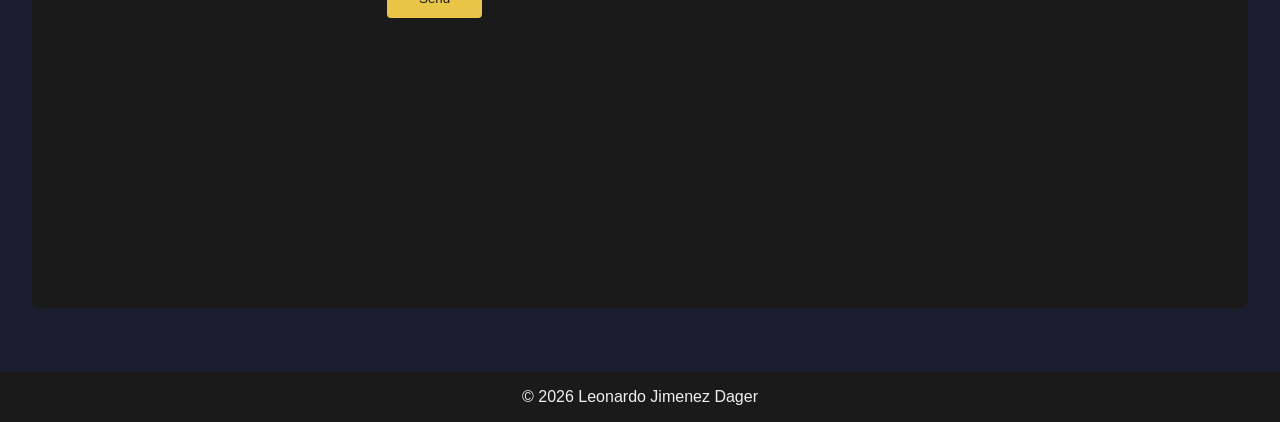
==== commit 402a06d2: "some changes" ====
--- a/index.html
+++ b/index.html
@@ -60,7 +60,7 @@
                     <span class="tag">Python</span>
                     <span class="tag">Git</span>
                 </div>
-        </section>  
+        </section>
         <section id="proyects">
             <div class="proyectos-grid">
                 <h2>Proyects</h2>
--- a/src/css/styles.css
+++ b/src/css/styles.css
@@ -28,6 +28,12 @@
     display: flex;
     justify-content: space-between;
     align-items: center;
+    position: fixed;
+    width: 100%;
+    top: 0;
+    backdrop-filter: blur(10px);
+    z-index: 1000;
+    background: rgba(31, 31, 31, 0.8);
 }
 
 header h1{
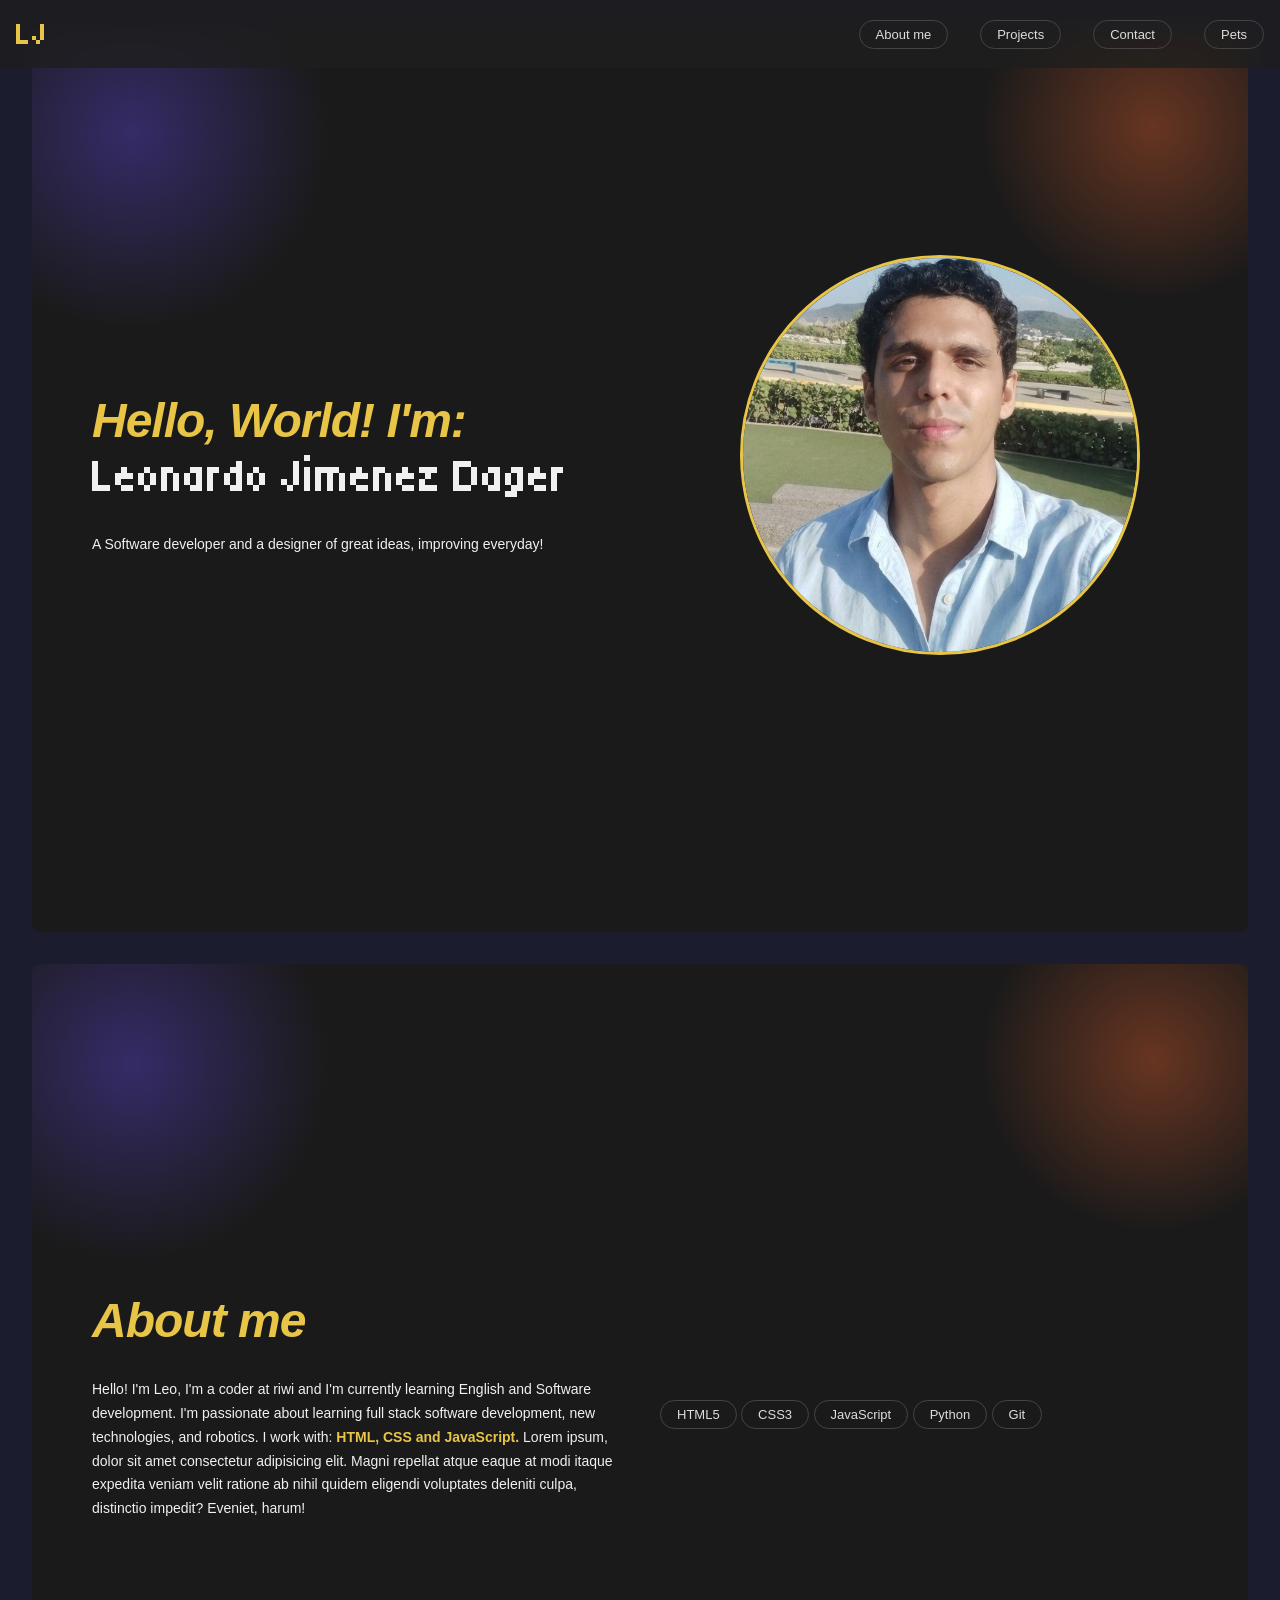
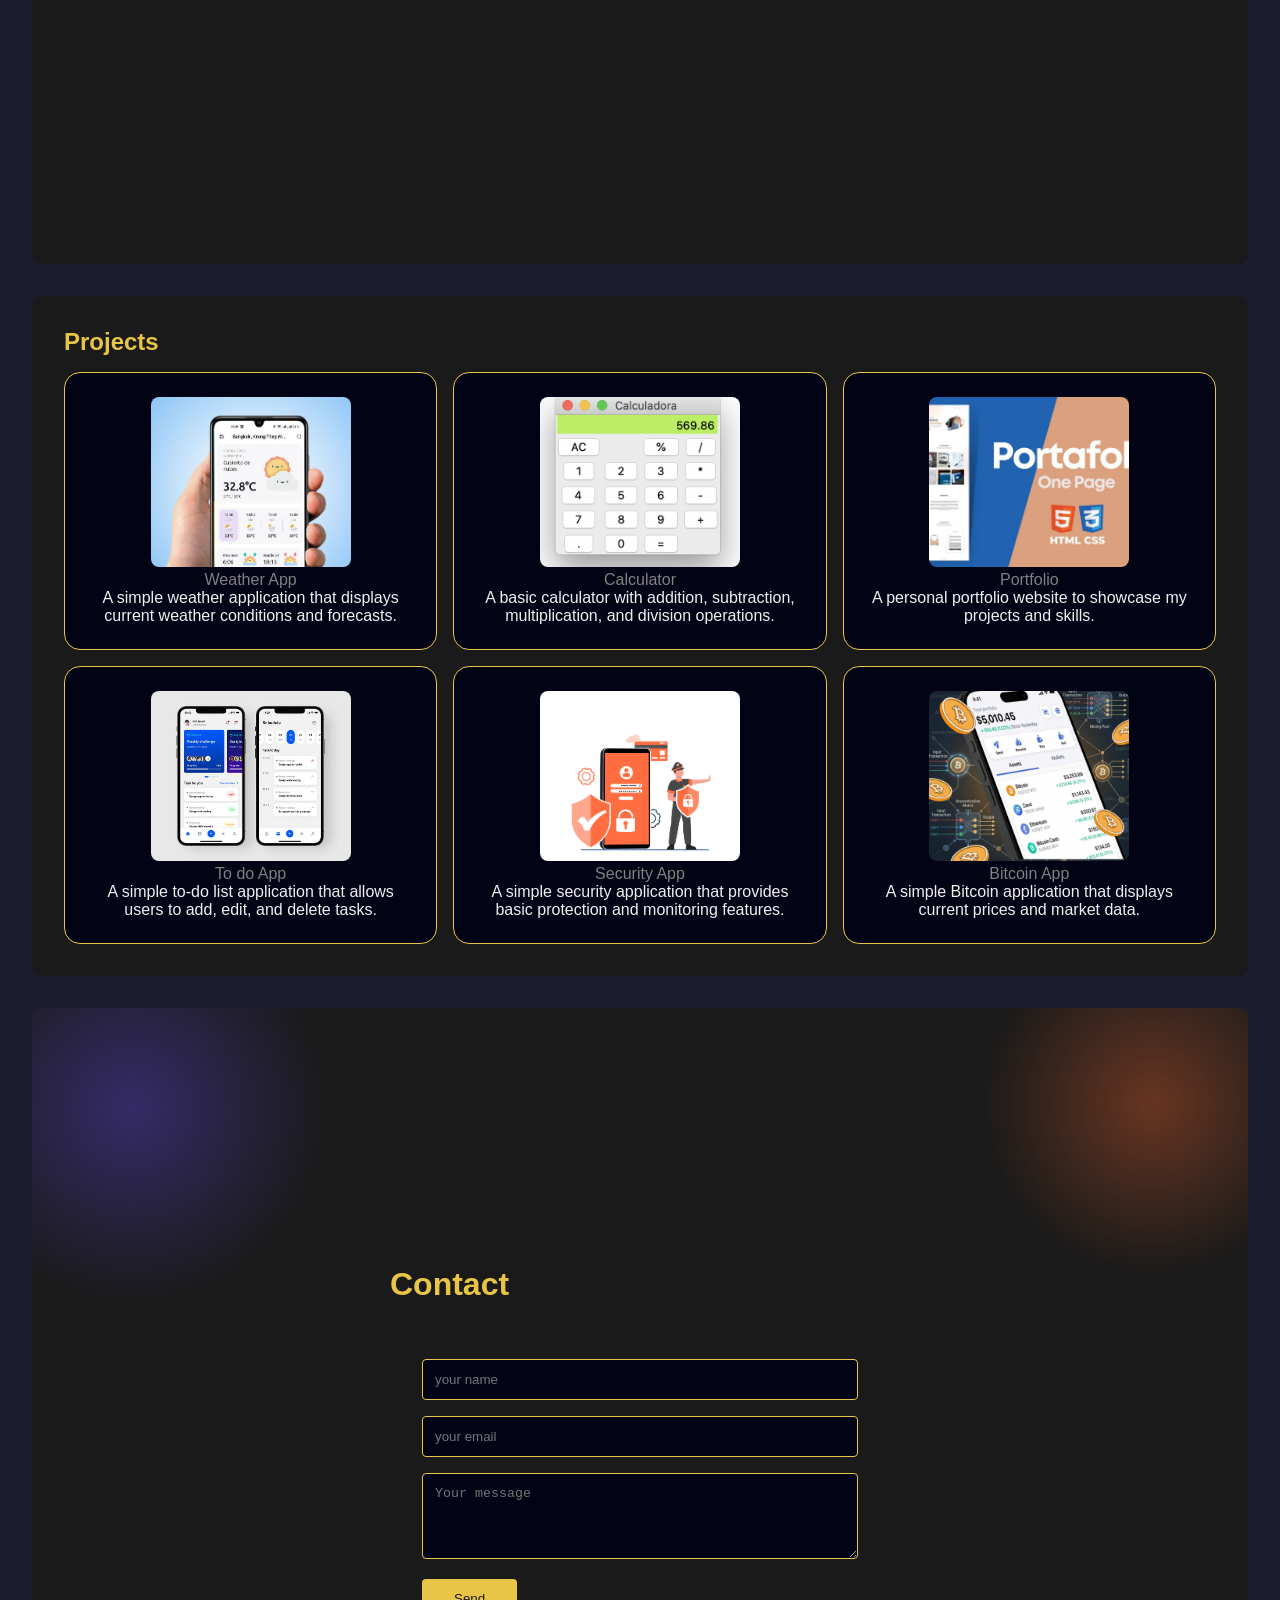
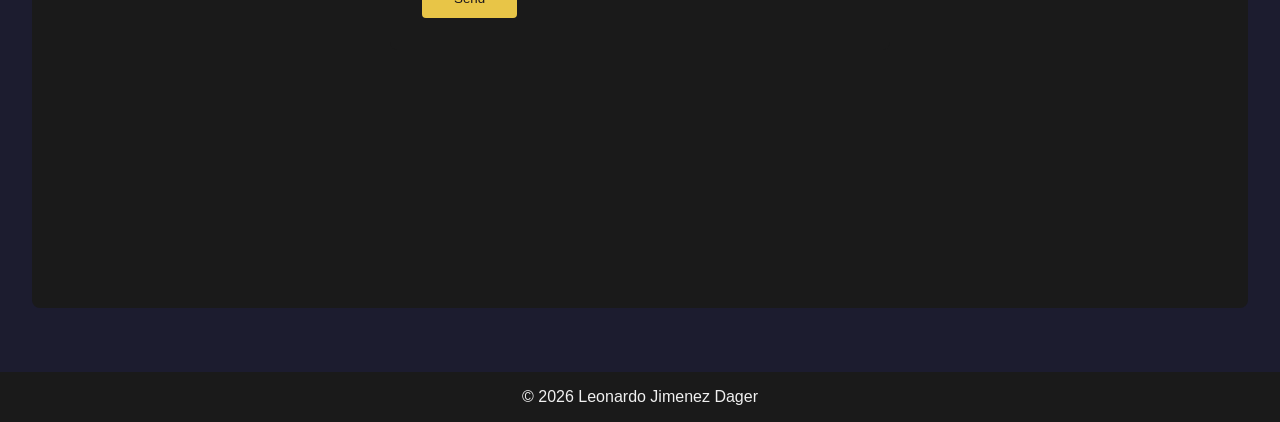
==== commit db776883: "cambios variados en css" ====
--- a/index.html
+++ b/index.html
@@ -14,45 +14,50 @@
 </head>
 
 <body>
+  
     <header class="inicio">
         <h1 class="logo-texto">LJ</h1>
-        <nav>
+        <nav id="nav">
             <a href="#about-me" class="tag">About me</a>
-            <a href="#proyects" class="tag">Proyects</a>
+            <a href="#proyects" class="tag">Projects</a>
             <a href="#contact" class="tag">Contact</a>
             <a href="./src/views/pets.html" class="tag">Pets</a>
         </nav>
+        <button class="hamburger" id="hamburger">
+            <span></span><span></span><span></span>
+        </button>
     </header>
 
     <main>
+
         <section id="welcome">
-            <div class="sobre-mi__inner">
+            <div class="welcome-inner">
                 <div class="sobre-mi-izq">
-                    <h2 class="sobre-mi-titulo">Hello, World! I'm <br>
+                    <h2 class="sobre-mi-titulo">Hello, World! I'm: <br>
                         <strong class="nombre">Leonardo Jimenez Dager</strong>
                     </h2>
-                    <p class="sobre-mi-text">A Software developer and a designer of great ideas, improving everyday!.
-                    </p>
+                    <p class="sobre-mi-text">A Software developer and a designer of great ideas, improving everyday!</p>
                 </div>
+                <div class="sobre-mi-drch">
+                    <img src="./public/img/leoselfie.jpeg" alt="Leonardo Jimenez">
+                </div>
+            </div>
+        </section>
 
-                <div class="sobre-mi-drch">
-                    <img src="./public/img/luffy-gear-5-luffy.gif" alt="">
-                </div>
-        </section>
+   
         <section id="about-me">
             <div class="sobre-mi__inner">
                 <div class="sobre-mi-izq">
                     <h2 class="sobre-mi-titulo">About me</h2>
                     <p class="sobre-mi-text">Hello! I'm Leo, I'm a coder at riwi and I'm currently learning English and
-                        Software development. I'm
-                        passionate about learning full stack software development, new technologies, and robotics. I
-                        work with: <strong>
-                            HTML, CSS and JavasCript. lore
-                        </strong>Lorem ipsum, dolor sit amet consectetur adipisicing elit. Magni repellat atque eaque at
+                        Software development. I'm passionate about learning full stack software development, new
+                        technologies, and robotics. I work with:
+                        <strong>HTML, CSS and JavaScript.</strong>
+                        Lorem ipsum, dolor sit amet consectetur adipisicing elit. Magni repellat atque eaque at
                         modi itaque expedita veniam velit ratione ab nihil quidem eligendi voluptates deleniti culpa,
-                        distinctio impedit? Eveniet, harum! lore</p>
+                        distinctio impedit? Eveniet, harum!
+                    </p>
                 </div>
-
                 <div class="sobre-mi-drch">
                     <span class="tag">HTML5</span>
                     <span class="tag">CSS3</span>
@@ -60,49 +65,49 @@
                     <span class="tag">Python</span>
                     <span class="tag">Git</span>
                 </div>
+            </div>
         </section>
+
         <section id="proyects">
             <div class="proyectos-grid">
-                <h2>Proyects</h2>
+                <h2>Projects</h2>
+             
                 <ul class="projects-grid">
-                    <div>
-                        <li>
-                            <a href="#"><img src="./public/img/weather.jpeg" alt=""><br>Weather App</a>
-                            <p>A simple weather application that displays current weather conditions and forecasts.</p>
-                        </li>
-                    </div>
                     <li>
-                        <a href="#"><img src="./public/img/calculator.png" alt=""><br>Calculator</a>
+                        <a href="#"><img src="./public/img/weather.jpeg" alt="Weather App"><br>Weather App</a>
+                        <p>A simple weather application that displays current weather conditions and forecasts.</p>
+                    </li>
+                    <li>
+                        <a href="#"><img src="./public/img/calculator.png" alt="Calculator"><br>Calculator</a>
                         <p>A basic calculator with addition, subtraction, multiplication, and division operations.</p>
                     </li>
                     <li>
-                        <a href="#"><img src="./public/img/portfolio.jpg" alt=""><br>Portfolio</a>
+                        <a href="#"><img src="./public/img/portfolio.jpg" alt="Portfolio"><br>Portfolio</a>
                         <p>A personal portfolio website to showcase my projects and skills.</p>
                     </li>
-                    <div>
-                        <li>
-                            <a href="#"><img src="./public/img/todoapp.webp" alt=""><br>To do App</a>
-                            <p>A simple to-do list application that allows users to add, edit, and delete tasks.</p>
-                        </li>
-                    </div>
                     <li>
-                        <a href="#"><img src="./public/img/app-security.png" alt=""><br>security App</a>
+                        <a href="#"><img src="./public/img/todoapp.webp" alt="To do App"><br>To do App</a>
+                        <p>A simple to-do list application that allows users to add, edit, and delete tasks.</p>
+                    </li>
+                    <li>
+                        <a href="#"><img src="./public/img/app-security.png" alt="Security App"><br>Security App</a>
                         <p>A simple security application that provides basic protection and monitoring features.</p>
                     </li>
                     <li>
-                        <a href="#"><img src="./public/img/btc.png" alt=""><br>Bitcoin App</a>
+                        <a href="#"><img src="./public/img/btc.png" alt="Bitcoin App"><br>Bitcoin App</a>
                         <p>A simple Bitcoin application that displays current prices and market data.</p>
                     </li>
                 </ul>
             </div>
         </section>
+
         <section id="contact">
             <h2>Contact</h2>
             <form>
                 <input type="text" placeholder="your name">
                 <input type="email" placeholder="your email">
                 <textarea id="mensaje" name="mensaje" rows="4" placeholder="Your message" required></textarea>
-                <button class="input-mensaje" type="submit">Send</button>
+                <button type="submit">Send</button>
             </form>
         </section>
     </main>
@@ -110,6 +115,16 @@
     <footer>
         <p>© 2026 Leonardo Jimenez Dager</p>
     </footer>
+
+    <script>
+        const btn = document.getElementById("hamburger");
+        const nav = document.getElementById("nav");
+
+        btn.addEventListener("click", () => {
+            btn.classList.toggle("open");
+            nav.classList.toggle("open");
+        });
+    </script>
 </body>
 
 </html>
--- a/src/css/styles.css
+++ b/src/css/styles.css
@@ -10,9 +10,7 @@
     --color-acento-principal: #e8c547;
     --color-texto-principal: #f0f0f0;
     --color-texto-secundario: #000000;
-    --font-display:    'Syne', sans-serif;
-
-
+    --font-display: 'Syne', sans-serif;
 }
 
 body {
@@ -39,7 +37,6 @@
 header h1{
     color: var(--color-acento-principal);
     font-family: var(--font-display);
-    
 }
 
 nav a {
@@ -47,12 +44,10 @@
     text-decoration: none;
     transition: color 0.3s ease;
     padding: 5px;
-    
 }
 
 nav a:hover{
     color: var(--color-acento-principal);
-    
 }
 
 main{
@@ -84,8 +79,7 @@
     background-color: var(--color-fondo);
     border: 1px solid var(--color-acento-principal);
     border-radius: 4px;
-    color: var(--color-texto-principal)
-
+    color: var(--color-texto-principal);
 }
 
 button{
@@ -142,13 +136,13 @@
 }
 
 #about-me {
-    font-family: 'Inter', sans-serif;   
+    font-family: 'Inter', sans-serif;
     height: 100vh;
     display: flex;
     align-items: center;
-    padding: 0 60px;                    
-    position: relative;                 
-    overflow: hidden;                   
+    padding: 0 60px;
+    position: relative;
+    overflow: hidden;
 }
 
 .sobre-mi__inner {
@@ -156,7 +150,7 @@
     justify-content: space-between;
     gap: 40px;
     width: 100%;
-    align-items: center;               
+    align-items: center;
 }
 
 .sobre-mi-drch {
@@ -171,9 +165,9 @@
     position: relative;
     top: -25px;
     left: 80px;
-    border: solid;
-    border: color(srgb red green blue);
-}
+    border: 3px solid var(--color-acento-principal);
+}
+
 .sobre-mi-izq {
     flex: 1;
     display: flex;
@@ -181,7 +175,6 @@
     gap: 10px;
     align-content: flex-start;
 }
-
 
 .sobre-mi-titulo {
     font-size: 48px;
@@ -202,11 +195,11 @@
 }
 
 .tag {
-  border: 1px solid #444;
-  color: #ddd;
-  border-radius: 999px;
-  padding: 6px 16px;
-  font-size: 13px;
+    border: 1px solid #444;
+    color: #ddd;
+    border-radius: 999px;
+    padding: 6px 16px;
+    font-size: 13px;
 }
 
 #about-me::before {
@@ -220,7 +213,6 @@
     pointer-events: none;
 }
 
-
 #about-me::after {
     content: '';
     position: absolute;
@@ -232,10 +224,10 @@
     pointer-events: none;
 }
 
+
 .projects-grid a {
     text-decoration: none;
-    color:#818181
-    
+    color: #818181;
 }
 
 .mascotas-grid {
@@ -251,7 +243,7 @@
     background-color: var(--color-fondo);
     border: 1px solid var(--color-acento-principal);
     border-radius: 4px;
-    color: var(--color-texto-principal)
+    color: var(--color-texto-principal);
 }
 
 .logo-texto {
@@ -290,13 +282,13 @@
 }
 
 #welcome {
-    font-family: 'Inter', sans-serif;   
+    font-family: 'Inter', sans-serif;
     height: 100vh;
     display: flex;
     align-items: center;
-    padding: 0 60px;                    
-    position: relative;                 
-    overflow: hidden; 
+    padding: 0 60px;
+    position: relative;
+    overflow: hidden;
 }
 
 #welcome::before {
@@ -326,19 +318,19 @@
     justify-content: space-between;
     gap: 40px;
     width: 100%;
-    align-items: center;               
+    align-items: center;
 }
 
 #contact {
-    font-family: 'Inter', sans-serif;   
+    font-family: 'Inter', sans-serif;
     height: 100vh;
     display: flex;
     flex-direction: column;
     align-items: center;
     justify-content: center;
-    padding: 0 60px;                    
-    position: relative;                 
-    overflow: hidden; 
+    padding: 0 60px;
+    position: relative;
+    overflow: hidden;
 }
 
 #contact h2 {
@@ -355,6 +347,7 @@
     border-radius: 8px;
     width: 100%;
     max-width: 500px;
+    /* BUG FIX: transform y left eliminados, el formulario queda centrado correctamente */
 }
 
 #contact::before {
@@ -379,24 +372,9 @@
     pointer-events: none;
 }
 
-#contact form {
-    background-color: var(--color-fondo-secundario);
-    padding: 2rem;
-    border-radius: 8px;
-    width: 100%;
-    max-width: 500px;
-    margin: 0 auto;
-    left: 2%;
-    transform: translateX(-7%);
-}
-
-#contact h2{
-    left: 23rem;
-}
-
 .back-home {
     display: inline-block;
-    margin-top: 1rem;   
+    margin-top: 1rem;
     color: var(--color-texto-principal);
     text-decoration: none;
     border: 1px solid var(--color-acento-principal);
@@ -405,4 +383,110 @@
     transition: background-color 0.3s ease, color 0.3s ease;
 }
 
-
+/* ===== RESPONSIVE: TABLET ===== */
+@media (max-width: 1024px) {
+    .sobre-mi__inner {
+        flex-direction: column;
+        text-align: center;
+    }
+
+    .sobre-mi-drch img {
+        left: 0;
+        width: 18rem;
+        height: 18rem;
+    }
+}
+
+/* ===== RESPONSIVE: MOBILE ===== */
+@media (max-width: 768px) {
+
+    nav {
+        gap: 0.8rem;
+    }
+
+    .projects-grid {
+        grid-template-columns: 1fr;
+    }
+
+    #welcome,
+    #about-me,
+    #contact {
+        height: auto;
+        padding: 4rem 1.5rem;
+    }
+
+    /* Apila texto arriba e imagen abajo en #welcome */
+    #welcome .welcome-inner {
+        flex-direction: column;
+        text-align: center;
+    }
+
+    /* La imagen aparece debajo del texto */
+    #welcome .sobre-mi-drch {
+        order: 2;
+        display: flex;
+        justify-content: center;
+    }
+
+    #welcome .sobre-mi-izq {
+        order: 1;
+    }
+
+    /* Imagen circular centrada y sin desplazamiento fijo */
+    #welcome .sobre-mi-drch img {
+        width: 16rem;
+        height: 16rem;
+        left: 0;
+        top: 0;
+        border-radius: 50%;
+    }
+
+    #contact form {
+        transform: none;
+        left: 0;
+    }
+
+    .sobre-mi-titulo {
+        font-size: 2rem;
+    }
+}
+
+.hamburger {
+    display: none;
+    flex-direction: column;
+    gap: 5px;
+    background: none;
+    border: none;
+    cursor: pointer;
+    padding: 4px;
+}
+
+.hamburger span {
+    display: block;
+    width: 24px;
+    height: 2px;
+    background: var(--color-acento-principal);
+    transition: transform 0.3s ease, opacity 0.3s ease;
+}
+
+.hamburger.open span:nth-child(1) { transform: translateY(7px) rotate(45deg); }
+.hamburger.open span:nth-child(2) { opacity: 0; }
+.hamburger.open span:nth-child(3) { transform: translateY(-7px) rotate(-45deg); }
+
+@media (max-width: 768px) {
+    .hamburger { display: flex; }
+
+    #nav {
+        display: none;
+        flex-direction: column;
+        position: absolute;
+        top: 60px;
+        left: 0;
+        width: 100%;
+        background: var(--color-fondo-secundario);
+        padding: 1rem 2rem;
+        gap: 1rem;
+    }
+
+    #nav.open { display: flex; }
+}
